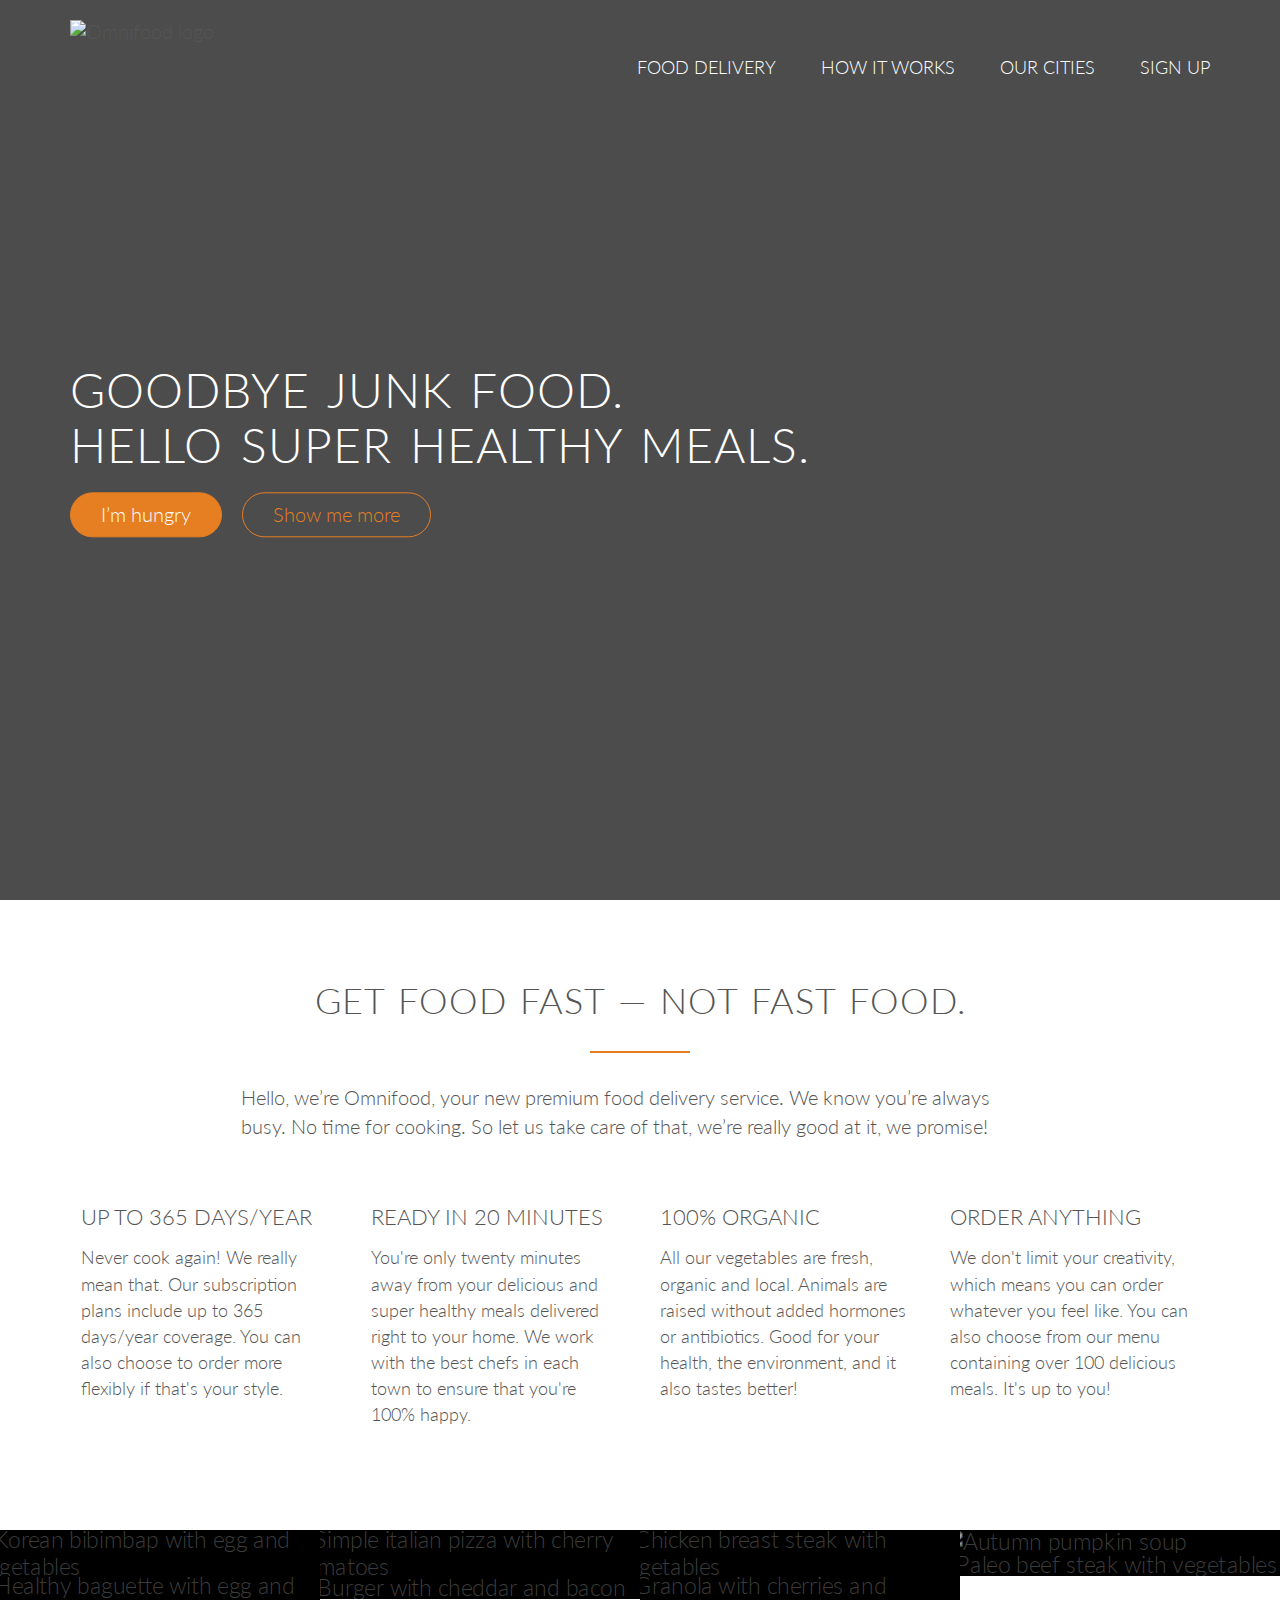
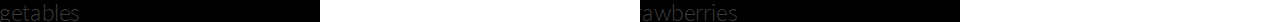
==== omnifood/index.html @ fcce2693 "Favorite Meals Section" ====
<!DOCTYPE html>

<html lang="en">
    <head>
        <link rel="stylesheet" type="text/css" href="vendors/css/normalize.css">
        <link rel="stylesheet" type="text/css" href="vendors/css/grid.css">
        <link rel="stylesheet" type="text/css" href="vendors/css/ionicons.min.css">
        <link rel="stylesheet" type="text/css" href="resources/css/style.css">
        <link href='https://fonts.googleapis.com/css?family=Lato:100,300,300i,400' rel="stylesheet" type="text/css">
        <title>Omnifood</title>
    </head>
    <body>
        <header>
            <nav>
                <div class="row">
                    <img src="resources/img/logo-white.png" alt="Omnifood logo" class="logo">
                    <ul class="main-nav">
                        <li><a href="#">Food delivery</a></li>
                        <li><a href="#">How it works</a></li>
                        <li><a href="#">Our cities</a></li>
                        <li><a href="#">Sign up</a></li>
                    </ul>
                </div>
            </nav>
            <div class="hero-text-box">    
                <h1>Goodbye junk food.<br>Hello super healthy meals.</h1>
                <a class="btn btn-full" href="#">I’m hungry</a>
                <a class="btn btn-ghost" href="#">Show me more</a>
            </div>
            
        </header>
        
        <section class="section-features">
            <div class="row">
                <h2>Get food fast &mdash; not fast food.</h2>
                <p class="long-copy">
                    Hello, we’re Omnifood, your new premium food delivery service. We know you’re always busy. No time for cooking. So let us take care of that, we’re really good at it, we promise!
                </p>
            </div>
            
            <div class="row">
                <div class="col span-1-of-4 box">
                    <i class="ion-ios-infinite-outline icon-big"></i>
                    <h3>Up to 365 days/year</h3>
                    <p>
                        Never cook again! We really mean that. Our subscription plans include up to 365 days/year coverage. You can also choose to order more flexibly if that's your style.
                    </p>
                </div>
                <div class="col span-1-of-4 box">
                    <i class="ion-ios-stopwatch-outline icon-big"></i>
                    <h3>Ready in 20 minutes</h3>
                    <p>
                        You're only twenty minutes away from your delicious and super healthy meals delivered right to your home. We work with the best chefs in each town to ensure that you're 100% happy.
                    </p>
                </div>
                <div class="col span-1-of-4 box">
                    <i class="ion-ios-nutrition-outline icon-big"></i>
                    <h3>100% organic</h3>
                    <p>
                        All our vegetables are fresh, organic and local. Animals are raised without added hormones or antibiotics. Good for your health, the environment, and it also tastes better!
                    </p>
                </div>
                <div class="col span-1-of-4 box">
                    <i class="ion-ios-cart-outline icon-big"></i>
                    <h3>Order anything</h3>
                    <p>
                        We don't limit your creativity, which means you can order whatever you feel like. You can also choose from our menu containing over 100 delicious meals. It's up to you!
                    </p>
                </div>
            </div>
        
        </section>
        
        <section class="section-meals">
            <ul class="meals-showcase">
                <li>
                    <figure class="meal-photo">
                        <img src="resources/img/1.jpg" alt="Korean bibimbap with egg and vegetables">
                    </figure>
                </li>
                <li>
                    <figure class="meal-photo">
                        <img src="resources/img/2.jpg" alt="Simple italian pizza with cherry tomatoes">
                    </figure>
                </li>
                <li>
                    <figure class="meal-photo">
                        <img src="resources/img/3.jpg" alt="Chicken breast steak with vegetables">
                    </figure>
                </li>
                <li>
                    <figure class="meal-photo">
                        <img src="resources/img/4.jpg" alt="Autumn pumpkin soup">
                    </figure>
                </li>
            </ul>
        </section>
        <section class="section-meals">
            <ul class="meals-showcase">
                <li>
                    <figure class="meal-photo">
                        <img src="resources/img/5.jpg" alt="Paleo beef steak with vegetables">
                    </figure>
                </li>
                <li>
                    <figure class="meal-photo">
                        <img src="resources/img/6.jpg" alt="Healthy baguette with egg and vegetables">
                    </figure>
                </li>
                <li>
                    <figure class="meal-photo">
                        <img src="resources/img/7.jpg" alt="Burger with cheddar and bacon">
                    </figure>
                </li>
                <li>
                    <figure class="meal-photo">
                        <img src="resources/img/8.jpg" alt="Granola with cherries and strawberries">
                    </figure>
                </li>
            </ul>
        </section>
        
    </body>

</html>
---- omnifood/vendors/css/grid.css ----
/*  SECTIONS  ============================================================================= */

.section {
	clear: both;
	padding: 0px;
	margin: 0px;
}

/*  GROUPING  ============================================================================= */

.row {
    zoom: 1; /* For IE 6/7 (trigger hasLayout) */
}

.row:before,
.row:after {
    content:"";
    display:table;
}
.row:after {
    clear:both;
}

/*  GRID COLUMN SETUP   ==================================================================== */

.col {
	display: block;
	float:left;
	margin: 1% 0 1% 1.6%;
}

.col:first-child { margin-left: 0; } /* all browsers except IE6 and lower */


/*  REMOVE MARGINS AS ALL GO FULL WIDTH AT 480 PIXELS */

@media only screen and (max-width: 480px) {
	.col { 
		/*margin: 1% 0 1% 0%;*/
        margin: 0;
	}
}


/*  GRID OF TWO   ============================================================================= */


.span-2-of-2 {
	width: 100%;
}

.span-1-of-2 {
	width: 49.2%;
}

/*  GO FULL WIDTH AT LESS THAN 480 PIXELS */

@media only screen and (max-width: 480px) {
	.span-2-of-2 {
		width: 100%; 
	}
	.span-1-of-2 {
		width: 100%; 
	}
}


/*  GRID OF THREE   ============================================================================= */

	
.span-3-of-3 {
	width: 100%; 
}

.span-2-of-3 {
	width: 66.13%; 
}

.span-1-of-3 {
	width: 32.26%; 
}


/*  GO FULL WIDTH AT LESS THAN 480 PIXELS */

@media only screen and (max-width: 480px) {
	.span-3-of-3 {
		width: 100%; 
	}
	.span-2-of-3 {
		width: 100%; 
	}
	.span-1-of-3 {
		width: 100%;
	}
}

/*  GRID OF FOUR   ============================================================================= */

	
.span-4-of-4 {
	width: 100%; 
}

.span-3-of-4 {
	width: 74.6%; 
}

.span-2-of-4 {
	width: 49.2%; 
}

.span-1-of-4 {
	width: 23.8%; 
}


/*  GO FULL WIDTH AT LESS THAN 480 PIXELS */

@media only screen and (max-width: 480px) {
	.span-4-of-4 {
		width: 100%; 
	}
	.span-3-of-4 {
		width: 100%; 
	}
	.span-2-of-4 {
		width: 100%; 
	}
	.span-1-of-4 {
		width: 100%; 
	}
}


/*  GRID OF FIVE   ============================================================================= */

	
.span-5-of-5 {
	width: 100%;
}

.span-4-of-5 {
  	width: 79.68%; 
}

.span-3-of-5 {
  	width: 59.36%; 
}

.span-2-of-5 {
  	width: 39.04%;
}

.span-1-of-5 {
  	width: 18.72%;
}


/*  GO FULL WIDTH AT LESS THAN 480 PIXELS */

@media only screen and (max-width: 480px) {
	.span-5-of-5 {
		width: 100%; 
	}
	.span-4-of-5 {
		width: 100%; 
	}
	.span-3-of-5 {
		width: 100%; 
	}
	.span-2-of-5 {
		width: 100%; 
	}
	.span-1-of-5 {
		width: 100%; 
	}
}


/*  GRID OF SIX   ============================================================================= */


.span-6-of-6 {
	width: 100%;
}

.span-5-of-6 {
  	width: 83.06%;
}

.span-4-of-6 {
  	width: 66.13%;
}

.span-3-of-6 {
  	width: 49.2%;
}

.span-2-of-6 {
  	width: 32.26%;
}

.span-1-of-6 {
  	width: 15.33%;
}


/*  GO FULL WIDTH AT LESS THAN 480 PIXELS */

@media only screen and (max-width: 480px) {
	.span-6-of-6 {
		width: 100%; 
	}
	.span-5-of-6 {
		width: 100%; 
	}
	.span-4-of-6 {
		width: 100%; 
	}
	.span-3-of-6 {
		width: 100%; 
	}
	.span-2-of-6 {
		width: 100%; 
	}
	.span-1-of-6 {
		width: 100%; 
	}
}



/*  GRID OF SEVEN   ============================================================================= */


.span-7-of-7 {
	width: 100%;
}

.span-6-of-7 {
	width: 85.48%;
}

.span-5-of-7 {
  	width: 70.97%;
}

.span-4-of-7 {
  	width: 56.45%;
}

.span-3-of-7 {
  	width: 41.94%;
}

.span-2-of-7 {
  	width: 27.42%;
}

.span-1-of-7 {
  	width: 12.91%;
}


/*  GO FULL WIDTH AT LESS THAN 480 PIXELS */

@media only screen and (max-width: 480px) {
	.span-7-of-7 {
		width: 100%; 
	}
	.span-6-of-7 {
		width: 100%; 
	}
	.span-5-of-7 {
		width: 100%; 
	}
	.span-4-of-7 {
		width: 100%; 
	}
	.span-3-of-7 {
		width: 100%; 
	}
	.span-2-of-7 {
		width: 100%; 
	}
	.span-1-of-7 {
		width: 100%; 
	}
}


/*  GRID OF EIGHT   ============================================================================= */

	
.span-8-of-8 {
	width: 100%;
}

.span-7-of-8 {
	width: 87.3%; 
}

.span-6-of-8 {
	width: 74.6%; 
}

.span-5-of-8 {
	width: 61.9%; 
}

.span-4-of-8 {
	width: 49.2%; 
}

.span-3-of-8 {
	width: 36.5%;
}

.span-2-of-8 {
	width: 23.8%; 
}

.span-1-of-8 {
	width: 11.1%; 
}


/*  GO FULL WIDTH AT LESS THAN 480 PIXELS */

@media only screen and (max-width: 480px) {
	.span-8-of-8 {
		width: 100%; 
	}
	.span-7-of-8 {
		width: 100%; 
	}
	.span-6-of-8 {
		width: 100%; 
	}
	.span-5-of-8 {
		width: 100%; 
	}
	.span-4-of-8 {
		width: 100%; 
	}
	.span-3-of-8 {
		width: 100%; 
	}
	.span-2-of-8 {
		width: 100%; 
	}
	.span-1-of-8 {
		width: 100%; 
	}
}


/*  GRID OF NINE   ============================================================================= */


.span-9-of-9 {
	width: 100%;
}

.span-8-of-9 {
	width: 88.71%;
}

.span-7-of-9 {
	width: 77.42%; 
}

.span-6-of-9 {
	width: 66.13%; 
}

.span-5-of-9 {
	width: 54.84%; 
}

.span-4-of-9 {
	width: 43.55%; 
}

.span-3-of-9 {
	width: 32.26%;
}

.span-2-of-9 {
	width: 20.97%; 
}

.span-1-of-9 {
	width: 9.68%; 
}


/*  GO FULL WIDTH AT LESS THAN 480 PIXELS */

@media only screen and (max-width: 480px) {
	.span-9-of-9 {
		width: 100%; 
	}
	.span-8-of-9 {
		width: 100%; 
	}
	.span-7-of-9 {
		width: 100%; 
	}
	.span-6-of-9 {
		width: 100%; 
	}
	.span-5-of-9 {
		width: 100%; 
	}
	.span-4-of-9 {
		width: 100%; 
	}
	.span-3-of-9 {
		width: 100%; 
	}
	.span-2-of-9 {
		width: 100%; 
	}
	.span-1-of-9 {
		width: 100%; 
	}
}


/*  GRID OF TEN   ============================================================================= */


.span-10-of-10 {
	width: 100%;
}

.span-9-of-10 {
	width: 89.84%;
}

.span-8-of-10 {
	width: 79.68%;
}

.span-7-of-10 {
	width: 69.52%; 
}

.span-6-of-10 {
	width: 59.36%; 
}

.span-5-of-10 {
	width: 49.2%; 
}

.span-4-of-10 {
	width: 39.04%; 
}

.span-3-of-10 {
	width: 28.88%;
}

.span-2-of-10 {
	width: 18.72%; 
}

.span-1-of-10 {
	width: 8.56%; 
}


/*  GO FULL WIDTH AT LESS THAN 480 PIXELS */

@media only screen and (max-width: 480px) {
	.span-10-of-10 {
		width: 100%; 
	}
	.span-9-of-10 {
		width: 100%; 
	}
	.span-8-of-10 {
		width: 100%; 
	}
	.span-7-of-10 {
		width: 100%; 
	}
	.span-6-of-10 {
		width: 100%; 
	}
	.span-5-of-10 {
		width: 100%; 
	}
	.span-4-of-10 {
		width: 100%; 
	}
	.span-3-of-10 {
		width: 100%; 
	}
	.span-2-of-10 {
		width: 100%; 
	}
	.span-1-of-10 {
		width: 100%; 
	}
}


/*  GRID OF ELEVEN   ============================================================================= */

.span-11-of-11 {
	width: 100%;
}

.span-10-of-11 {
	width: 90.76%;
}

.span-9-of-11 {
	width: 81.52%;
}

.span-8-of-11 {
	width: 72.29%;
}

.span-7-of-11 {
	width: 63.05%; 
}

.span-6-of-11 {
	width: 53.81%; 
}

.span-5-of-11 {
	width: 44.58%; 
}

.span-4-of-11 {
	width: 35.34%; 
}

.span-3-of-11 {
	width: 26.1%;
}

.span-2-of-11 {
	width: 16.87%; 
}

.span-1-of-11 {
	width: 7.63%; 
}


/*  GO FULL WIDTH AT LESS THAN 480 PIXELS */

@media only screen and (max-width: 480px) {
	.span-11-of-11 {
		width: 100%; 
	}
	.span-10-of-11 {
		width: 100%; 
	}
	.span-9-of-11 {
		width: 100%; 
	}
	.span-8-of-11 {
		width: 100%; 
	}
	.span-7-of-11 {
		width: 100%; 
	}
	.span-6-of-11 {
		width: 100%; 
	}
	.span-5-of-11 {
		width: 100%; 
	}
	.span-4-of-11 {
		width: 100%; 
	}
	.span-3-of-11 {
		width: 100%; 
	}
	.span-2-of-11 {
		width: 100%; 
	}
	.span-1-of-11 {
		width: 100%; 
	}
}


/*  GRID OF TWELVE   ============================================================================= */

.span-12-of-12 {
	width: 100%;
}

.span-11-of-12 {
	width: 91.53%;
}

.span-10-of-12 {
	width: 83.06%;
}

.span-9-of-12 {
	width: 74.6%;
}

.span-8-of-12 {
	width: 66.13%;
}

.span-7-of-12 {
	width: 57.66%; 
}

.span-6-of-12 {
	width: 49.2%; 
}

.span-5-of-12 {
	width: 40.73%; 
}

.span-4-of-12 {
	width: 32.26%; 
}

.span-3-of-12 {
	width: 23.8%;
}

.span-2-of-12 {
	width: 15.33%; 
}

.span-1-of-12 {
	width: 6.86%; 
}


/*  GO FULL WIDTH AT LESS THAN 480 PIXELS */

@media only screen and (max-width: 480px) {
	.span-12-of-12 {
		width: 100%; 
	}
	.span-11-of-12 {
		width: 100%; 
	}
	.span-10-of-12 {
		width: 100%; 
	}
	.span-9-of-12 {
		width: 100%; 
	}
	.span-8-of-12 {
		width: 100%; 
	}
	.span-7-of-12 {
		width: 100%; 
	}
	.span-6-of-12 {
		width: 100%; 
	}
	.span-5-of-12 {
		width: 100%; 
	}
	.span-4-of-12 {
		width: 100%; 
	}
	.span-3-of-12 {
		width: 100%; 
	}
	.span-2-of-12 {
		width: 100%; 
	}
	.span-1-of-12 {
		width: 100%; 
	}
}
---- omnifood/resources/css/style.css ----
/* Orange color: #e67e22 */

/*-------------------------------------------------------*/
/* BASIC SETUP */
/*-------------------------------------------------------*/

* {
    margin: 0;
    padding: 0;
    box-sizing: border-box;
}

html {
    background-color: #ffffff;
    color: #555;
    font-family: 'Lato', 'Arial', sans-serif;
    font-weight: 300;
    font-size: 20px;
    text-rendering: optimizeLegibility;
}

/*-------------------------------------------------------*/
/* REUSABLE COMPONENTS */
/*-------------------------------------------------------*/

.row {
    max-width: 1140px;
    margin: 0 auto;
}

section {
    padding: 80px 0;
}

.box {
    padding: 1%;
}

/* ----- HEADINGS -----*/

h1,
h2,
h3 {
    font-weight: 300;
    text-transform: uppercase;   
}

h1 {
    margin-top: 0;
    margin-bottom: 20px;
    color: #fff;
    font-size: 240%;
    word-spacing: 4px;
    letter-spacing: 1px;
}

h2 {
    font-size: 180%;
    word-spacing: 2px;
    text-align: center;
    margin-bottom: 30px;
    letter-spacing: 1px;
}

h3 {
    font-size: 110%;
    margin-bottom: 15px;
}

h2:after {
    display: block;
    height: 2px;
    background-color: #e67e22;
    content: " ";
    width: 100px;
    margin: 0 auto;
    margin-top: 30px;
}

/* ----- PARAGRAPHS -----*/

.long-copy {
    line-height: 145%;
    width: 70%;
    margin-left: 15%;
}

.box p {
    font-size: 90%;
    line-height: 145%;
}

/* ----- ICONS -----*/

.icon-big {
    font-size: 350%;
    display: block;
    color: #e67e22;
    margin-bottom: 10px;
}

/* ----- BUTTONS -----*/

.btn:link,
.btn:visited {
    display:inline-block;
    padding: 10px 30px;
    font-weight: 300;
    text-decoration: none;
    border-radius: 200px;
    transition: background-color 0.2s, border 0.2s, color 0.2s;
}

.btn-full:link,
.btn-full:visited {
    background-color: #e67e22;
    border: 1px solid #e67e22;
    color: #fff;
    margin-right: 15px;
}

.btn-ghost:link,
.btn-ghost:visited {
    border: 1px solid #e67e22;
    color: #e67e22;
}

.btn:hover,
.btn:active {
    background-color: #cf6d17;
}

.btn-full:hover,
.btn-full:active {
    border: 1px solid #cf6d17;
}

.btn-ghost:hover,
.btn-ghost:active {
    border: 1px solid #cf6d17;
    color: #fff;
}

/*-------------------------------------------------------*/
/* HEADER */
/*-------------------------------------------------------*/

header {
    background-image: linear-gradient(rgba(0, 0, 0, 0.7), rgba(0, 0, 0, 0.7)), url(img/hero.jpg);
    background-size: cover;
    background-position: center;
    height: 100vh;
}

.hero-text-box {
    position: absolute;
    width: 1140px;
    top: 50%;
    left: 50%;
    transform: translate(-50%, -50%);
}

.logo {
    height: 100px;
    width: auto;
    float: left;
    margin-top: 20px;
}

.main-nav {
    float: right;
    list-style: none;
    margin-top: 55px;
}

.main-nav li {
    display: inline-block;
    margin-left: 40px;
}

.main-nav li a:link,
.main-nav li a:visited {
    padding: 8px 0;
    color: #fff;
    text-decoration: none;
    text-transform: uppercase;
    font-size: 90%;
    border-bottom: 2px solid transparent;
    transition: border-bottom 0.2s;
}

.main-nav li a:hover,
.main-nav li a:active {
    border-bottom: 2px solid #e67e22;
}

/*-------------------------------------------------------*/
/* FEATURES */
/*-------------------------------------------------------*/

.section-features .long-copy {
    margin-bottom: 30px;
}


/*-------------------------------------------------------*/
/* MEALS */
/*-------------------------------------------------------*/

.section-meals {
    padding: 0;
}

.meals-showcase {
    list-style: none;
    width: 100%;
}

.meals-showcase li {
    display: block;
    float: left;
    width: 25%;
}

.meal-photo {
    width: 100%;
    margin: 0;
    overflow: hidden;
    background-color: #000;
}

.meal-photo img {
    opacity: 0.7;
    width: 100%;
    height: auto;
    transform: scale(1.15);
    transition: transform 0.5s; opacity 0.5s;
}

.meal-photo img:hover {
    opacity: 1;
    transform: scale(1.03);
}
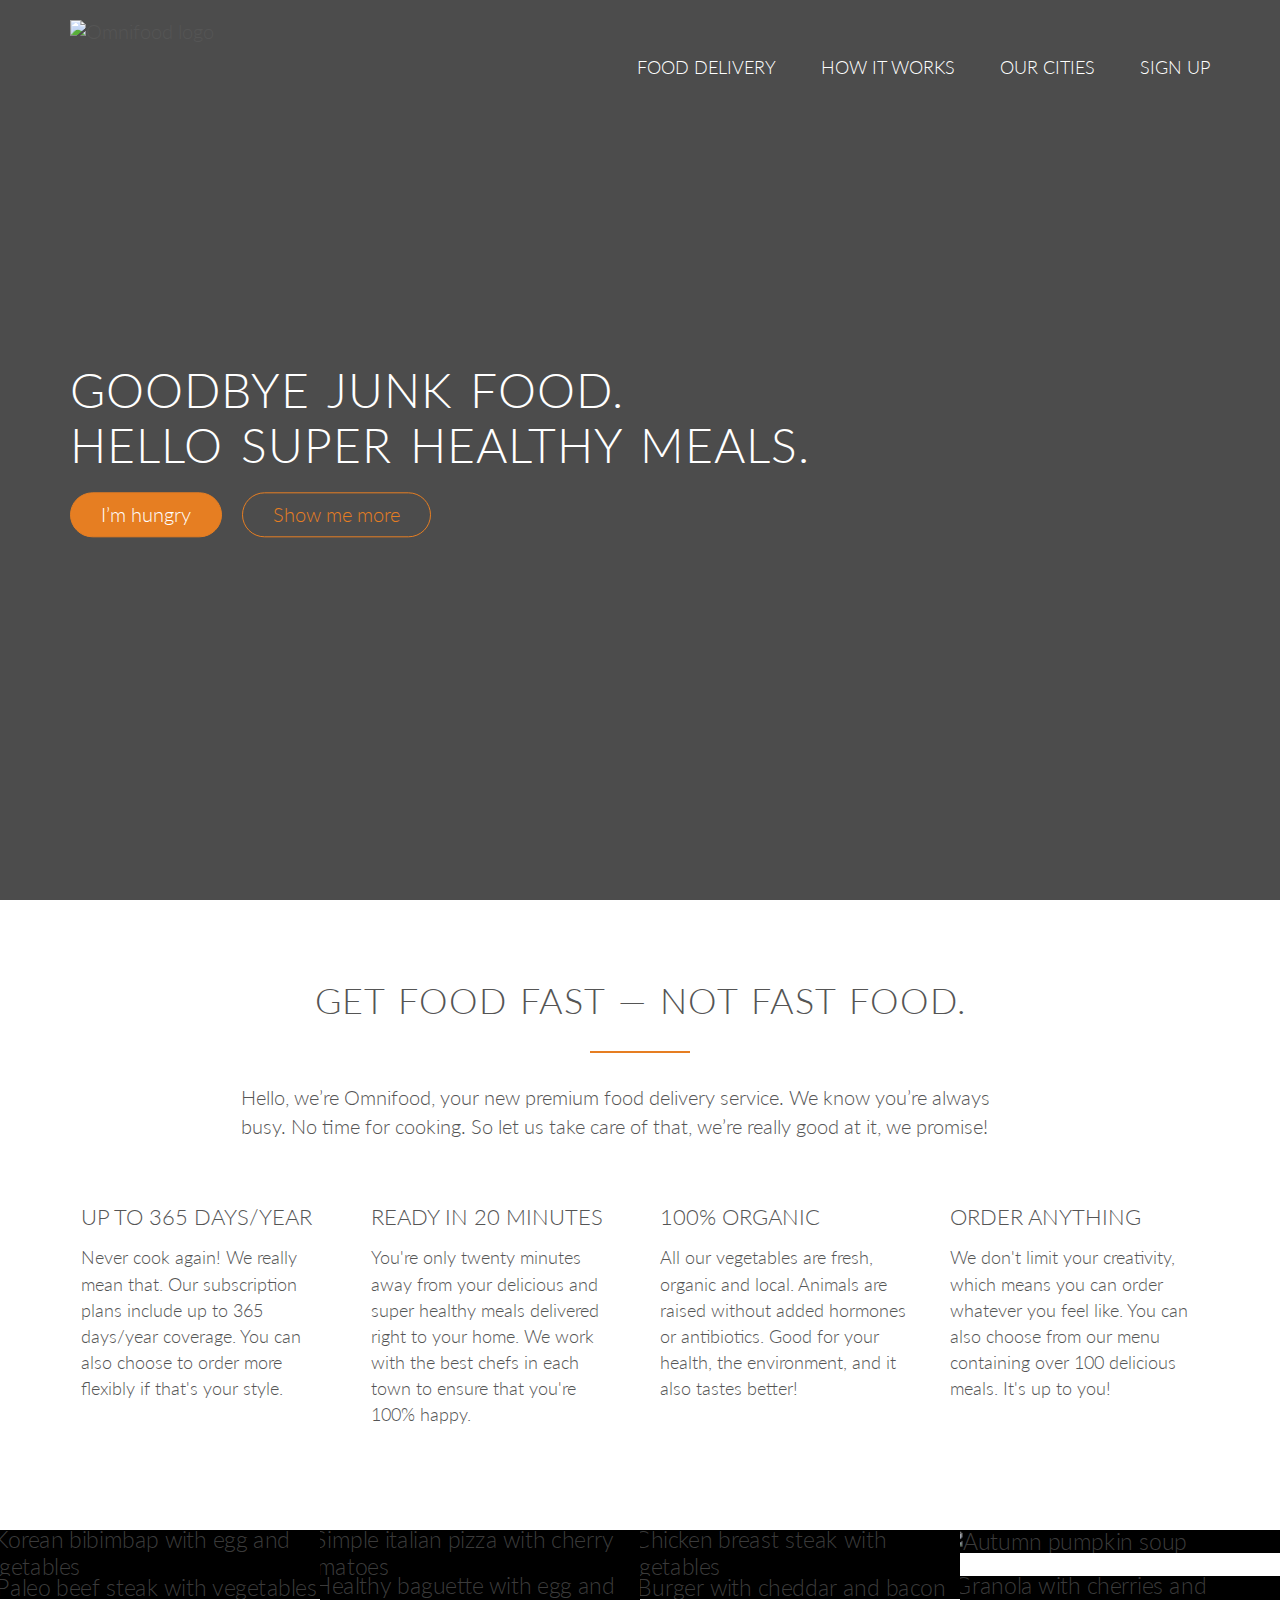
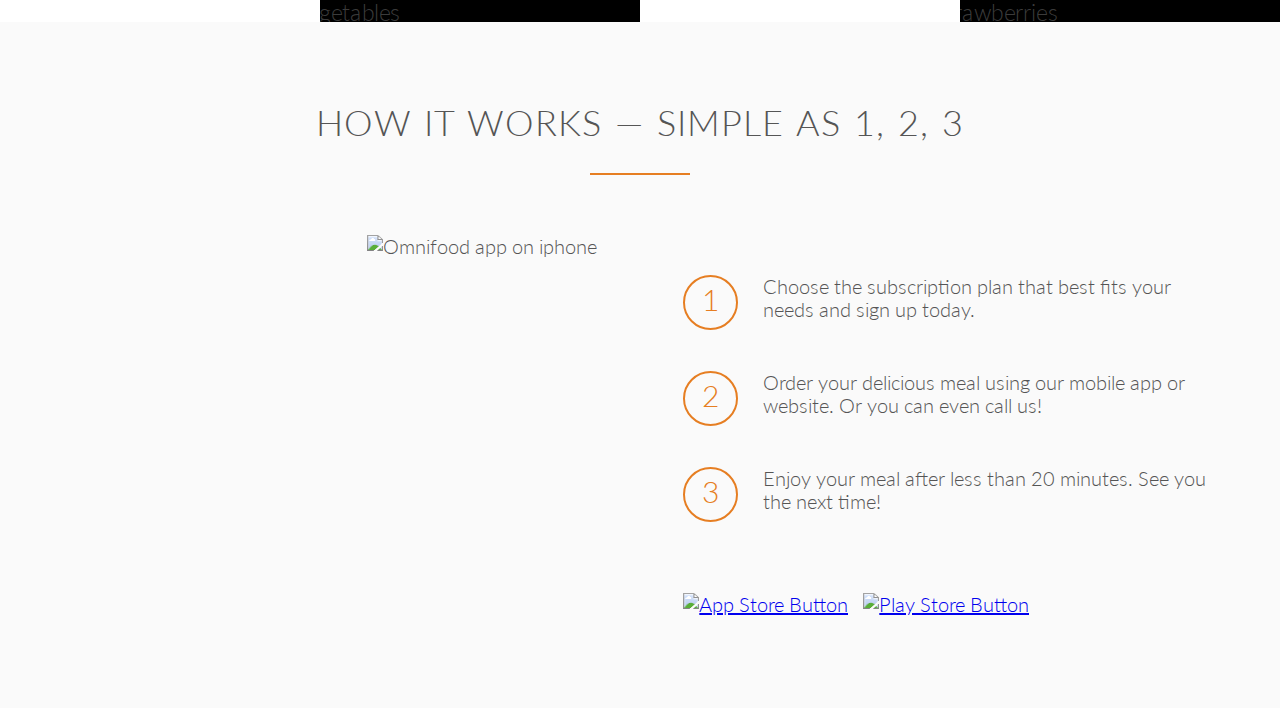
==== commit d30ac8f3: "How it Works Section" ====
--- a/omnifood/index.html
+++ b/omnifood/index.html
@@ -72,7 +72,7 @@
         </section>
         
         <section class="section-meals">
-            <ul class="meals-showcase">
+            <ul class="meals-showcase clearfix">
                 <li>
                     <figure class="meal-photo">
                         <img src="resources/img/1.jpg" alt="Korean bibimbap with egg and vegetables">
@@ -96,7 +96,7 @@
             </ul>
         </section>
         <section class="section-meals">
-            <ul class="meals-showcase">
+            <ul class="meals-showcase clearfix">
                 <li>
                     <figure class="meal-photo">
                         <img src="resources/img/5.jpg" alt="Paleo beef steak with vegetables">
@@ -120,6 +120,34 @@
             </ul>
         </section>
         
+        <section class="section-steps">
+            <div class="row">
+                <h2>How it works &mdash; Simple as 1, 2, 3</h2>
+            </div>
+            <div class="row">
+                <div class="col span-1-of-2 steps-box">
+                    <img src="resources/img/app-iPhone.png" alt="Omnifood app on iphone" class="app-screen">
+                </div>
+                <div class="col span-1-of-2 steps-box">
+                    <div class="works-step">
+                        <div>1</div>
+                        <p>Choose the subscription plan that best fits your needs and sign up today.</p>
+                    </div>
+                    <div class="works-step">
+                        <div>2</div>
+                        <p>Order your delicious meal using our mobile app or website. Or you can even call us!</p>
+                    </div>
+                    <div class="works-step">
+                        <div>3</div>
+                        <p>Enjoy your meal after less than 20 minutes. See you the next time!</p>
+                    </div>
+                    
+                    <a href="#" class="btn-app"><img src="resources/img/download-app.svg" alt="App Store Button"></a>
+                    <a href="#" class="btn-app"><img src="resources/img/download-app-android.png" alt="Play Store Button"></a>
+                </div>
+            </div>
+        </section>
+        
     </body>
 
-</html>
+</html>--- a/omnifood/resources/css/style.css
+++ b/omnifood/resources/css/style.css
@@ -17,6 +17,15 @@
     font-weight: 300;
     font-size: 20px;
     text-rendering: optimizeLegibility;
+}
+
+.clearfix {zoom: 1}
+.clearfix:after {
+    content: '.';
+    clear: both;
+    display: block;
+    height: 0;
+    visibility: hidden;
 }
 
 /*-------------------------------------------------------*/
@@ -240,4 +249,55 @@
 .meal-photo img:hover {
     opacity: 1;
     transform: scale(1.03);
-}+}
+
+/*-------------------------------------------------------*/
+/* HOW IT WORKS */
+/*-------------------------------------------------------*/
+
+.section-steps {
+    background-color: #fafafa;
+}
+
+.steps-box:first-child {
+    text-align:right;
+    padding-right: 3%;
+    margin-top: 30px;
+}
+
+.steps-box:last-child {
+    padding-left: 3%;
+    margin-top: 70px;
+}
+
+.app-screen {
+    width: 40%;
+}
+
+.works-step {
+    margin-bottom: 50px;
+}
+
+.works-step:last-of-type {
+    margin-bottom: 80px;
+}
+
+.works-step div {
+    color: #e67e22;
+    border: 2px solid #e67e22;
+    display: inline-block;
+    border-radius: 50%;
+    height: 55px;
+    width: 55px;
+    text-align: center;
+    padding: 5px;
+    float: left;
+    font-size: 150%;
+    margin-right: 25px;
+}
+
+.btn-app img {
+    height: 50px;
+    width: auto;
+    margin-right: 10px;
+}
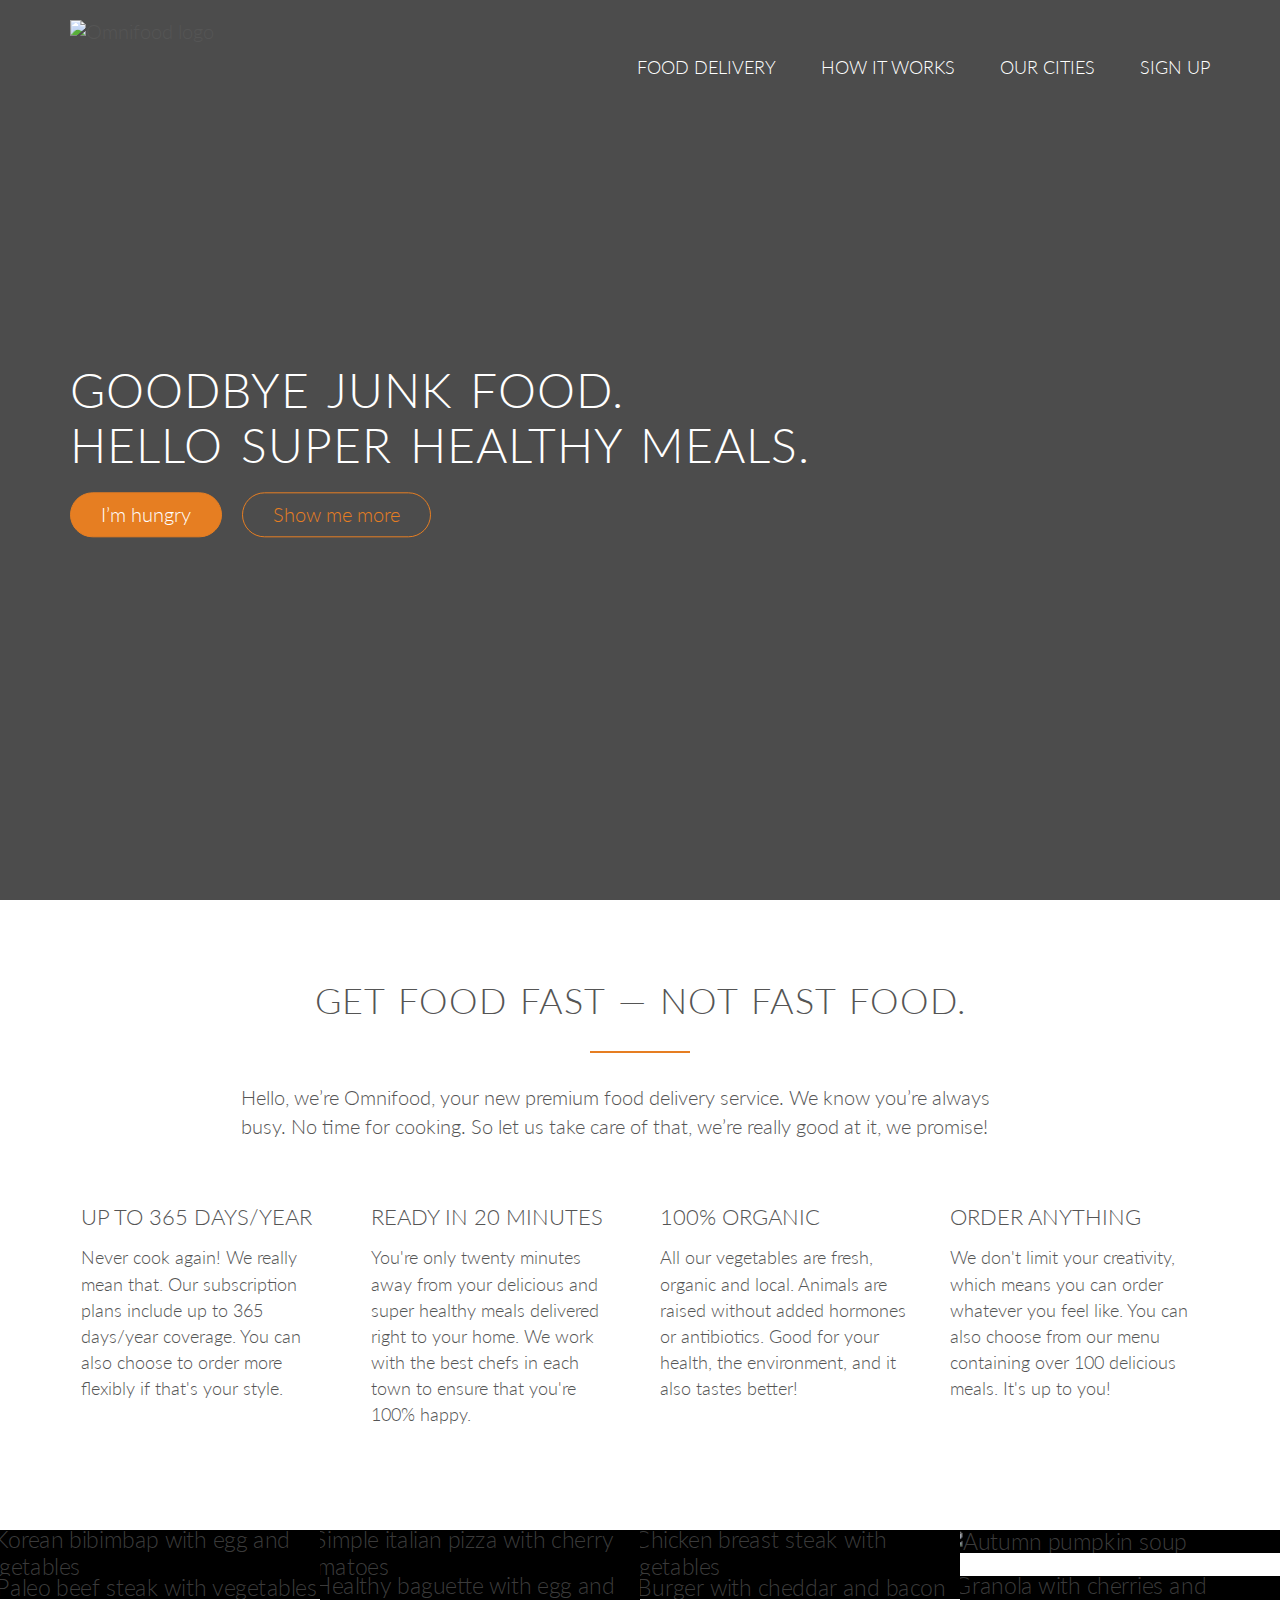
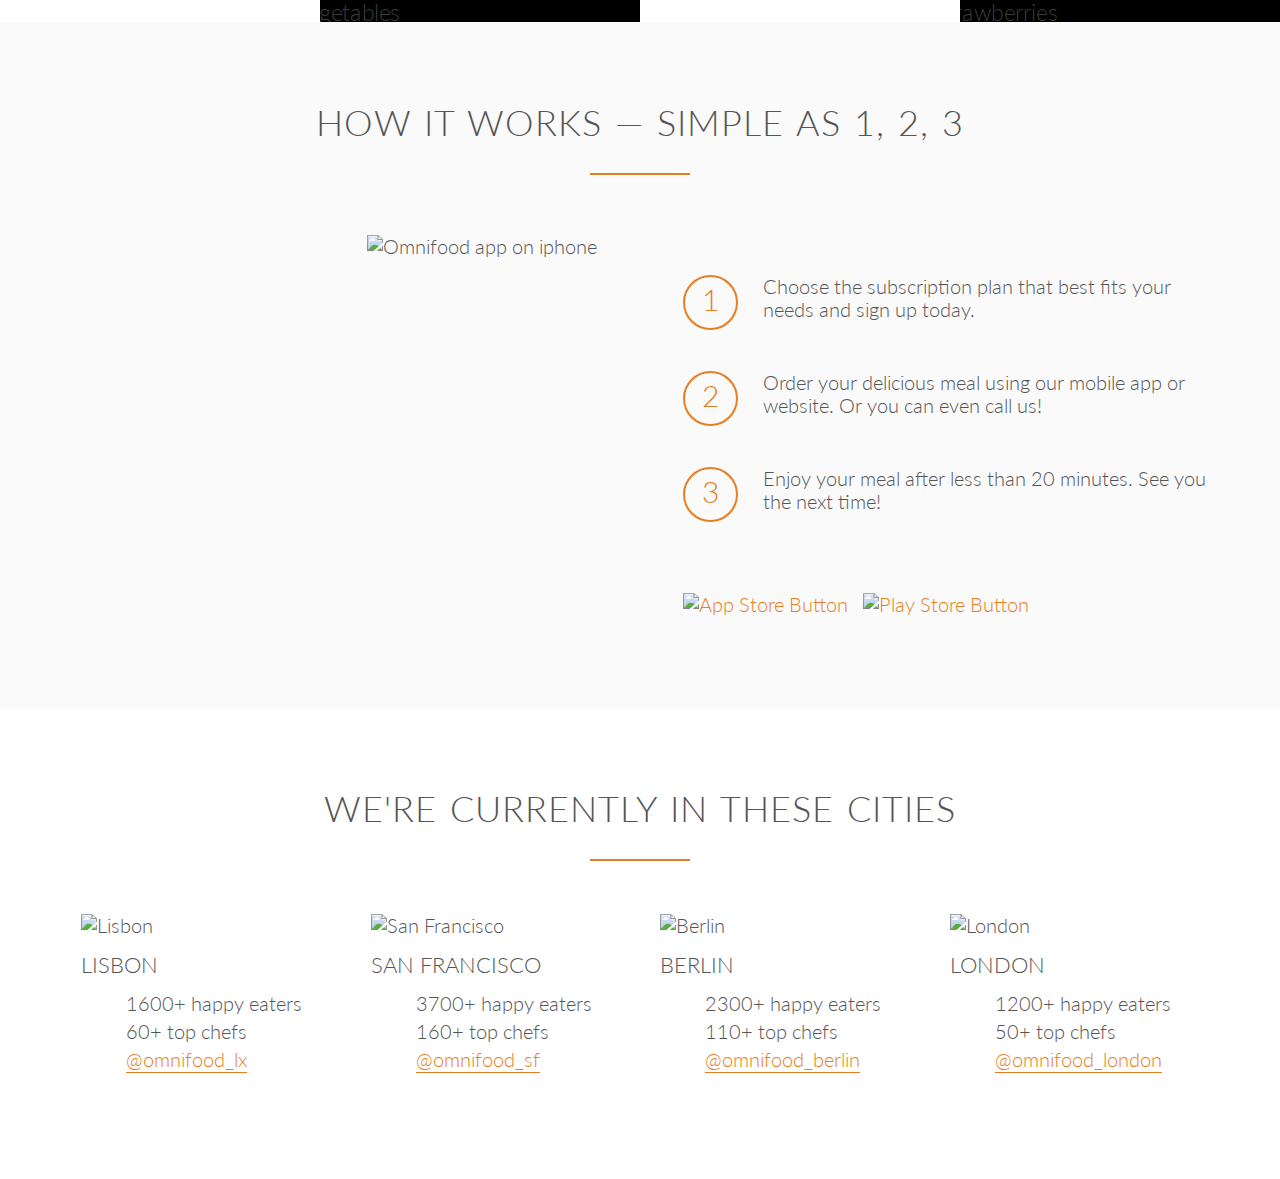
==== commit 99a6504a: "Cities Section" ====
--- a/omnifood/index.html
+++ b/omnifood/index.html
@@ -148,6 +148,78 @@
             </div>
         </section>
         
+        <section class="section-cities">
+            <div class="row">
+                <h2>We're currently in these cities</h2>
+            </div>
+            <div class="row">
+                <div class="col span-1-of-4 box">
+                    <img src="resources/img/lisbon-3.jpg" alt="Lisbon">
+                    <h3>Lisbon</h3>
+                    <div class="city-feature">
+                        <i class="ion-ios-person icon-small"></i>
+                        1600+ happy eaters
+                    </div>
+                    <div class="city-feature">
+                        <i class="ion-ios-star icon-small"></i>
+                        60+ top chefs
+                    </div>
+                    <div class="city-feature">
+                        <i class="ion-social-twitter icon-small"></i>
+                        <a href="#">@omnifood_lx</a>
+                    </div>
+                </div>
+                <div class="col span-1-of-4 box">
+                    <img src="resources/img/san-francisco.jpg" alt="San Francisco">
+                    <h3>San Francisco</h3>
+                    <div class="city-feature">
+                        <i class="ion-ios-person icon-small"></i>
+                        3700+ happy eaters
+                    </div>
+                    <div class="city-feature">
+                        <i class="ion-ios-star icon-small"></i>
+                        160+ top chefs
+                    </div>
+                    <div class="city-feature">
+                        <i class="ion-social-twitter icon-small"></i>
+                        <a href="#">@omnifood_sf</a> 
+                    </div>
+                </div>
+                <div class="col span-1-of-4 box">
+                    <img src="resources/img/berlin.jpg" alt="Berlin">
+                    <h3>Berlin</h3>
+                    <div class="city-feature">
+                        <i class="ion-ios-person icon-small"></i>
+                        2300+ happy eaters
+                    </div>
+                    <div class="city-feature">
+                        <i class="ion-ios-star icon-small"></i>
+                        110+ top chefs
+                    </div>
+                    <div class="city-feature">
+                        <i class="ion-social-twitter icon-small"></i>
+                        <a href="#">@omnifood_berlin</a> 
+                    </div>
+                </div>
+                <div class="col span-1-of-4 box">
+                    <img src="resources/img/london.jpg" alt="London">
+                    <h3>London</h3>
+                    <div class="city-feature">
+                        <i class="ion-ios-person icon-small"></i>
+                        1200+ happy eaters
+                    </div>
+                    <div class="city-feature">
+                        <i class="ion-ios-star icon-small"></i>
+                        50+ top chefs
+                    </div>
+                    <div class="city-feature">
+                        <i class="ion-social-twitter icon-small"></i>
+                        <a href="#">@omnifood_london</a> 
+                    </div>
+                </div>
+            </div>
+        </section>
+        
     </body>
 
 </html>--- a/omnifood/resources/css/style.css
+++ b/omnifood/resources/css/style.css
@@ -106,6 +106,37 @@
     display: block;
     color: #e67e22;
     margin-bottom: 10px;
+}
+
+.icon-small {
+    display: inline-block;
+    width: 30px;
+    text-align: center;
+    color: #e67e22;
+    font-size: 120%;
+    
+    /*secrets to align text and icons*/
+    line-height: 120%;
+    vertical-align: middle;
+    margin-top: -5px;
+    margin-right: 10px;
+}
+
+/* ----- LINKS -----*/
+
+a:link,
+a:visited {
+    color: #e67e22;
+    text-decoration: none;
+    padding-bottom: 1px;
+    border-bottom: 1px solid #e67e22;
+    transition: border-bottom 0.2s, color 0.2s;
+}
+
+a:hover,
+a:active {
+    color: #555;
+    border-bottom: 1px solid transparent;
 }
 
 /* ----- BUTTONS -----*/
@@ -296,8 +327,28 @@
     margin-right: 25px;
 }
 
+.btn-app:link,
+.btn-app:visited {
+    border: 0;
+}
+
 .btn-app img {
     height: 50px;
     width: auto;
     margin-right: 10px;
 }
+
+/*-------------------------------------------------------*/
+/* CITIES */
+/*-------------------------------------------------------*/
+
+.box img {
+    width: 100%;
+    height: auto;
+    margin-bottom: 15px;
+}
+
+.city-feature {
+    margin-bottom: 5px;
+}
+
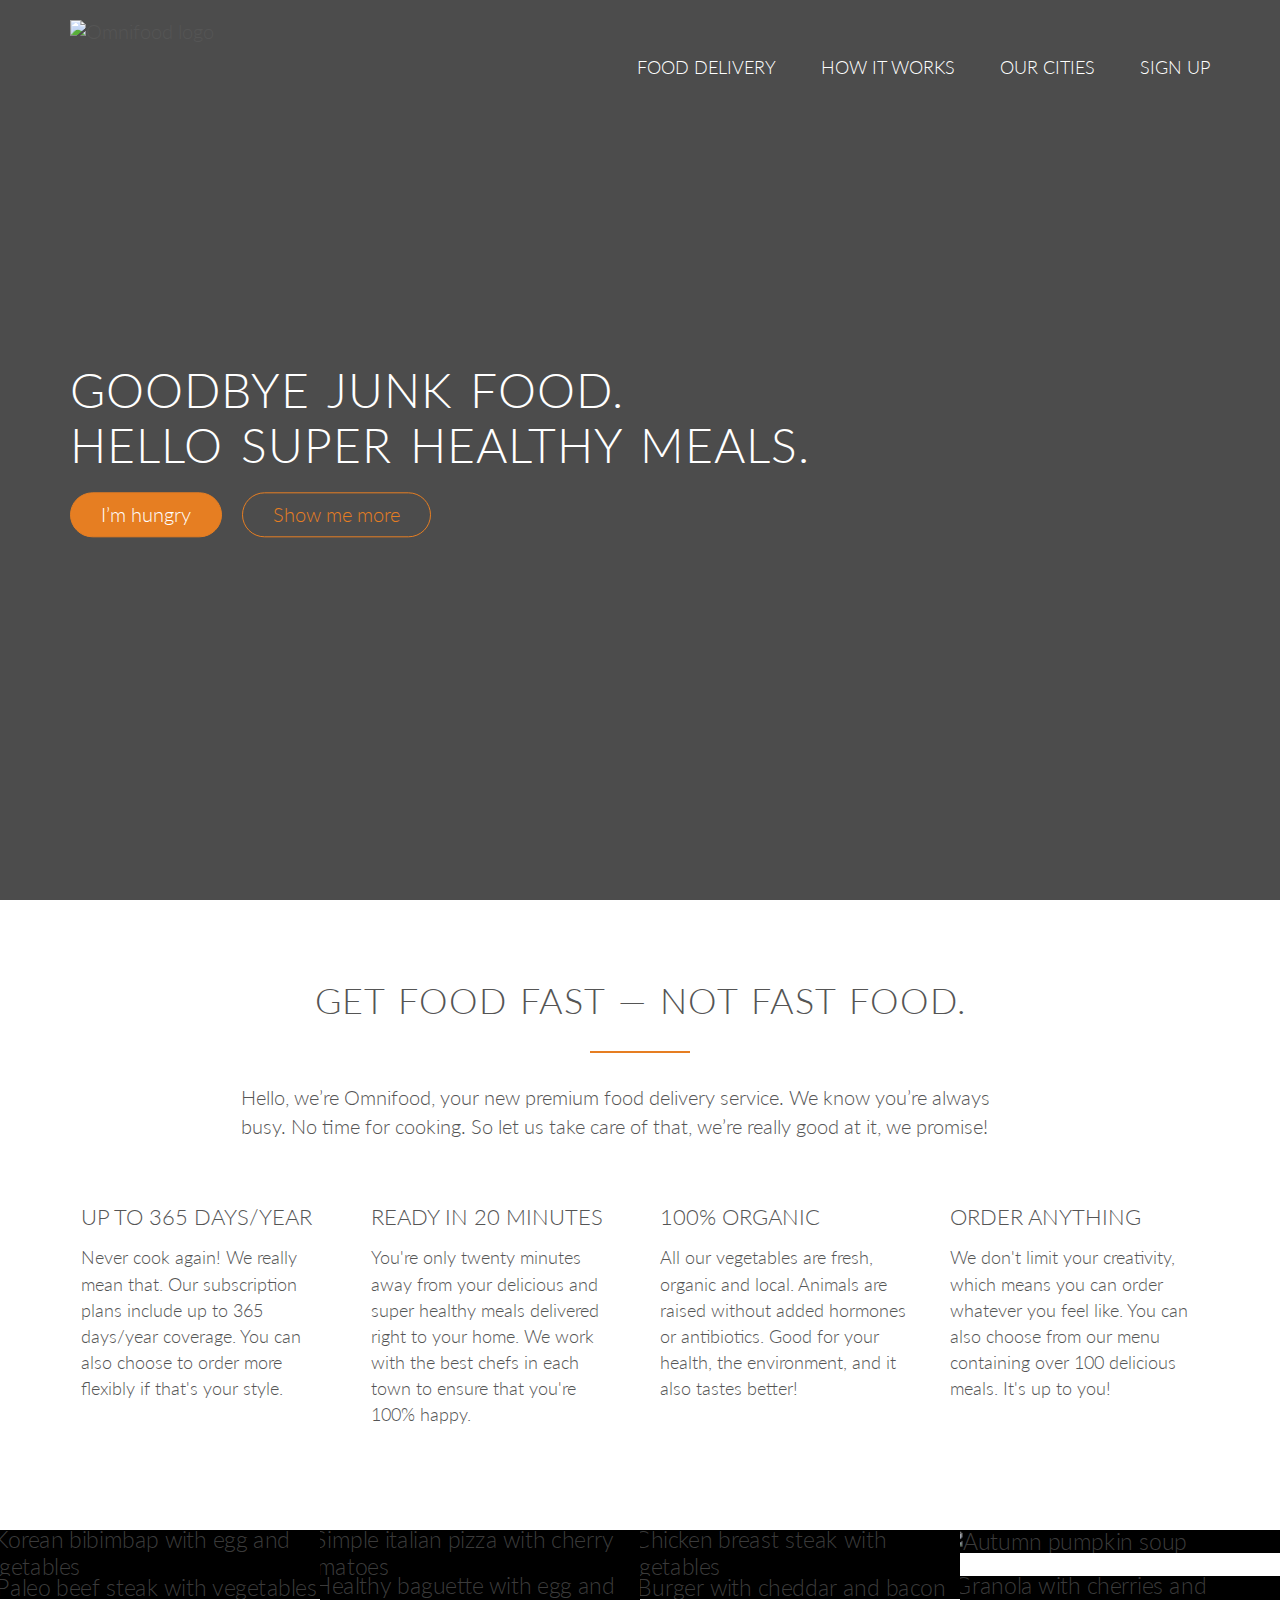
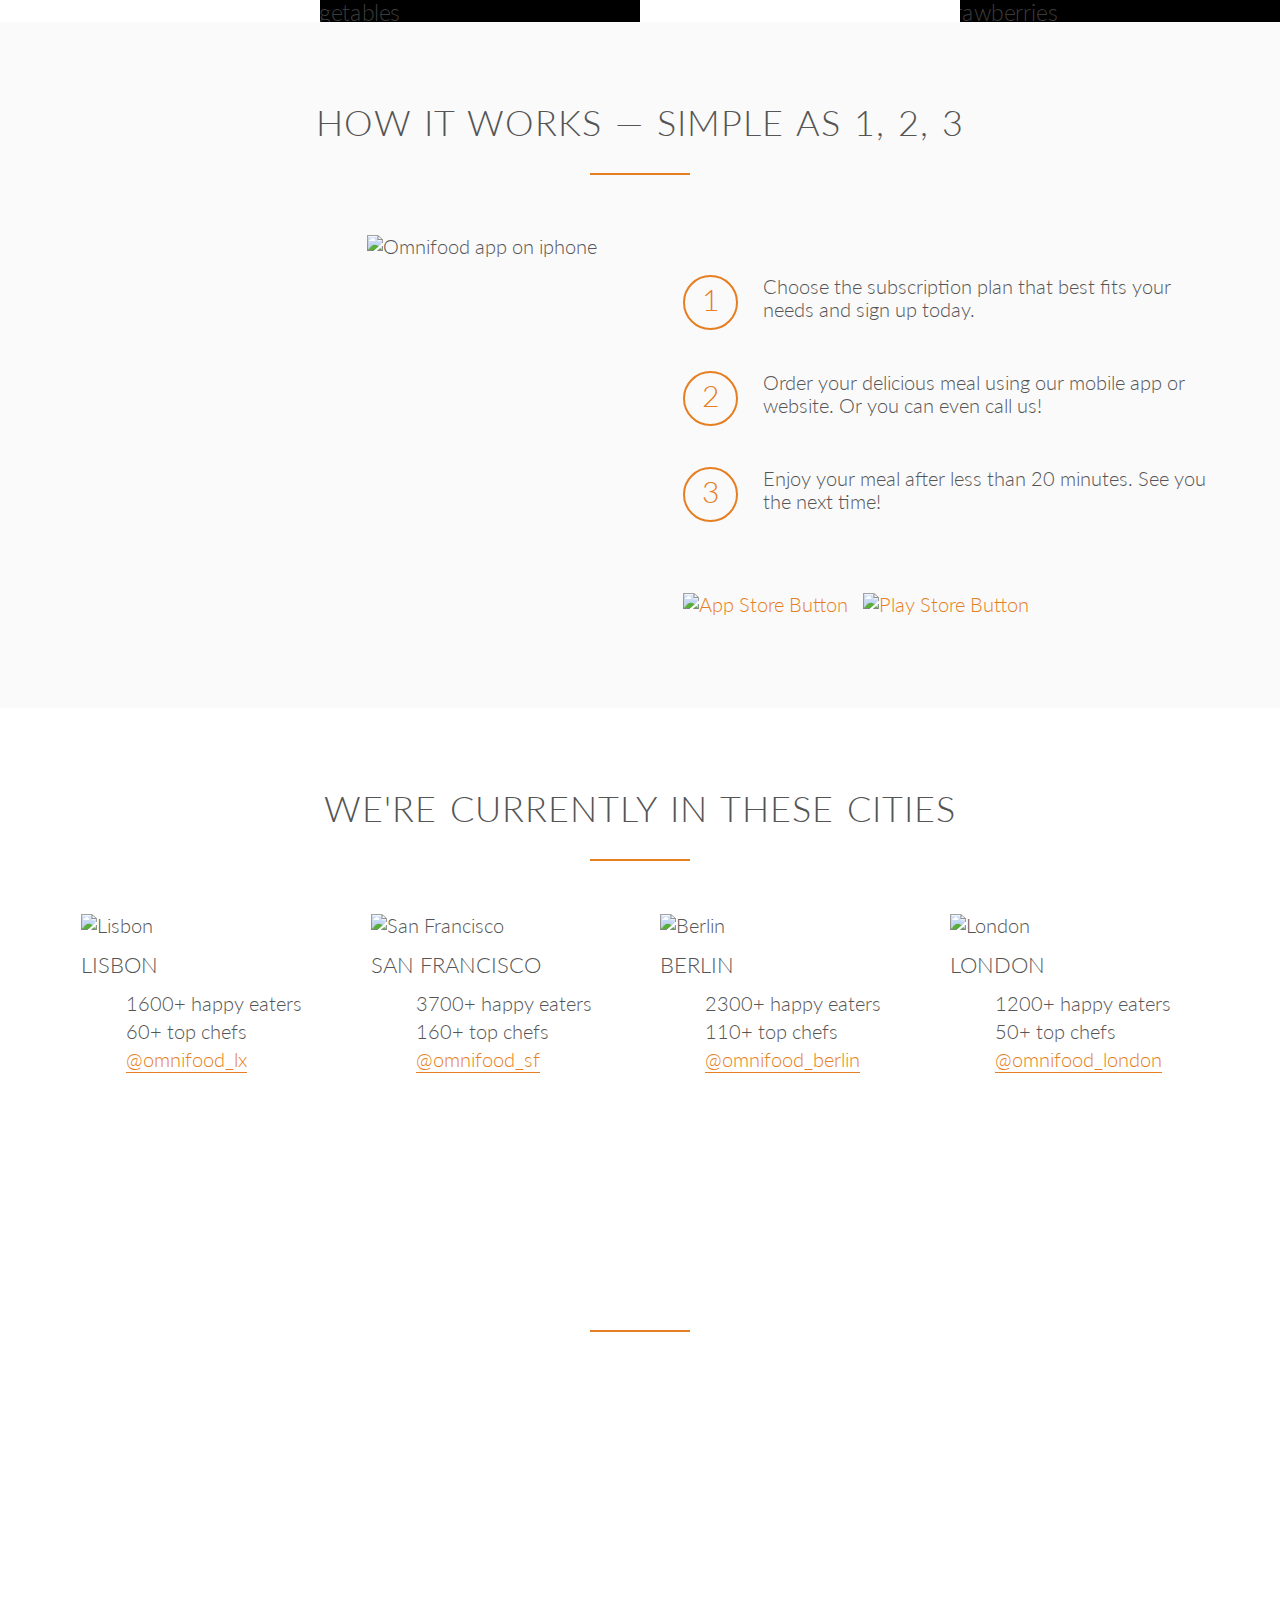
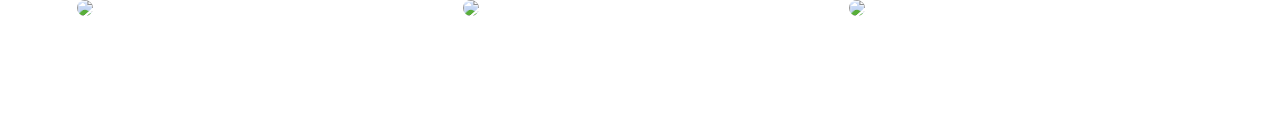
==== commit a4585d10: "Sign-Up Section" ====
--- a/omnifood/index.html
+++ b/omnifood/index.html
@@ -220,6 +220,32 @@
             </div>
         </section>
         
+        <section class="section-testimonials">
+            <div class="row">
+                <h2>Our customers can't live without us</h2>
+            </div>
+            <div class="row">
+                <div class="col span-1-of-3">
+                    <blockquote>
+                        Omnifood is just awesome! I just launched a startup which leaves me with no time for cooking, so Omnifood is a life-saver. Now that I got used to it, I couldn't live without my daily meals!
+                        <cite><img src="resources/img/customer-1.jpg">Alberto Duncan</cite>
+                    </blockquote>
+                </div>
+                <div class="col span-1-of-3">
+                    <blockquote>
+                        Inexpensive, healthy and great-tasting meals, delivered right to my home. We have lots of food delivery here in Lisbon, but no one comes even close to Omifood. Me and my family are so in love!
+                        <cite><img src="resources/img/customer-2.jpg">Joana Silva</cite>
+                    </blockquote>
+                </div>
+                <div class="col span-1-of-3">
+                    <blockquote>
+                        I was looking for a quick and easy food delivery service in San Franciso. I tried a lot of them and ended up with Omnifood. Best food delivery service in the Bay Area. Keep up the great work!
+                        <cite><img src="resources/img/customer-3.jpg">Milton Chapman</cite>
+                    </blockquote>
+                </div>
+            </div>
+        </section>
+        
     </body>
 
 </html>--- a/omnifood/resources/css/style.css
+++ b/omnifood/resources/css/style.css
@@ -190,6 +190,7 @@
     background-size: cover;
     background-position: center;
     height: 100vh;
+    background-attachment: fixed;
 }
 
 .hero-text-box {
@@ -352,3 +353,46 @@
     margin-bottom: 5px;
 }
 
+/*-------------------------------------------------------*/
+/* TESTIMONIALS */
+/*-------------------------------------------------------*/
+
+.section-testimonials {
+    background-image: linear-gradient(rgba(0, 0, 0, 0.8), rgba(0, 0, 0, 0.8)), url(img/back-customers.jpg);
+    background-size: cover;
+    color: #fff;
+    background-attachment: fixed;
+}
+
+blockquote {
+    padding: 2%;
+    font-style: italic;
+    line-height: 145%;
+    position: relative;
+    margin-top: 40px;
+}
+
+blockquote:before {
+    content: "\201C";
+    font-size: 500%;
+    display: block;
+    position: absolute;
+    top: -5px;
+    left: -5px;
+}
+
+
+cite {
+    font-size: 90%;
+    margin-top: 25px;
+    display: block;
+}
+
+cite img {
+    height: 45px;
+    border-radius: 50%;
+    margin-right: 10px;
+    vertical-align: middle;
+}
+
+
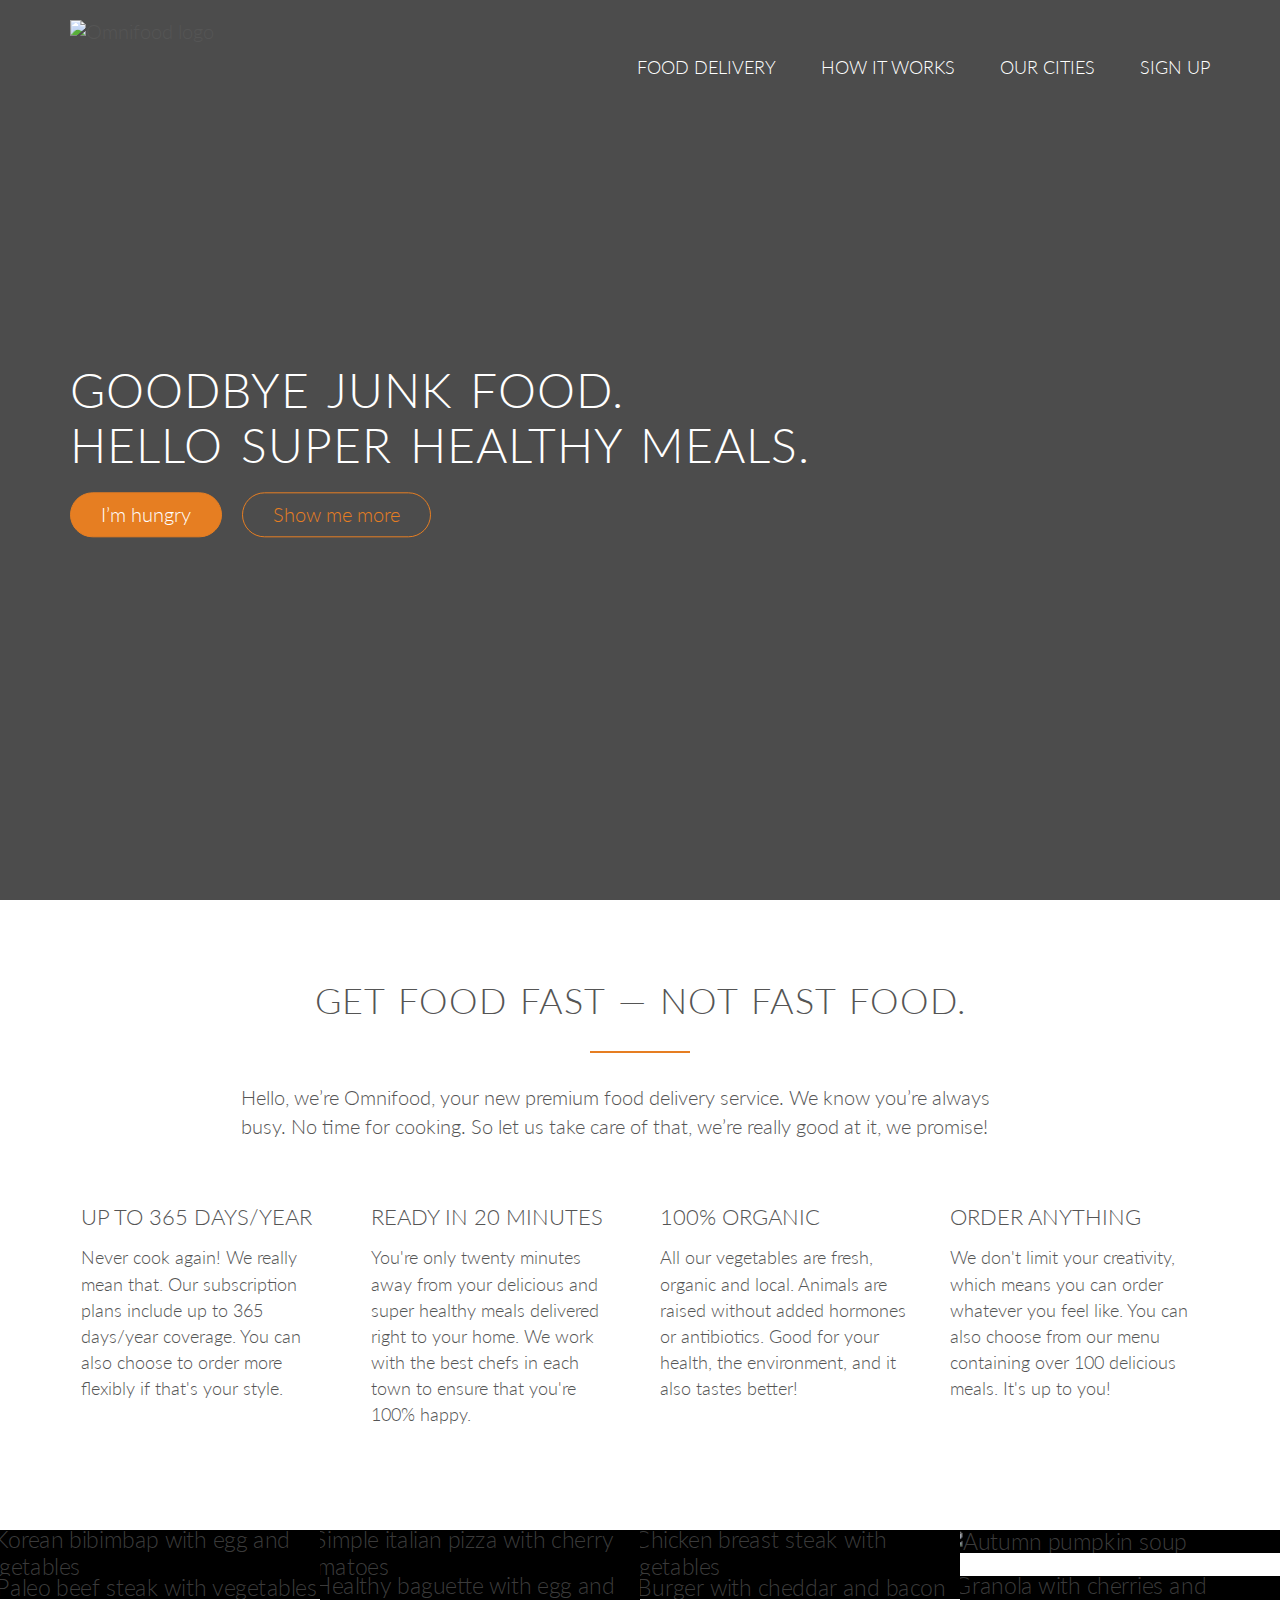
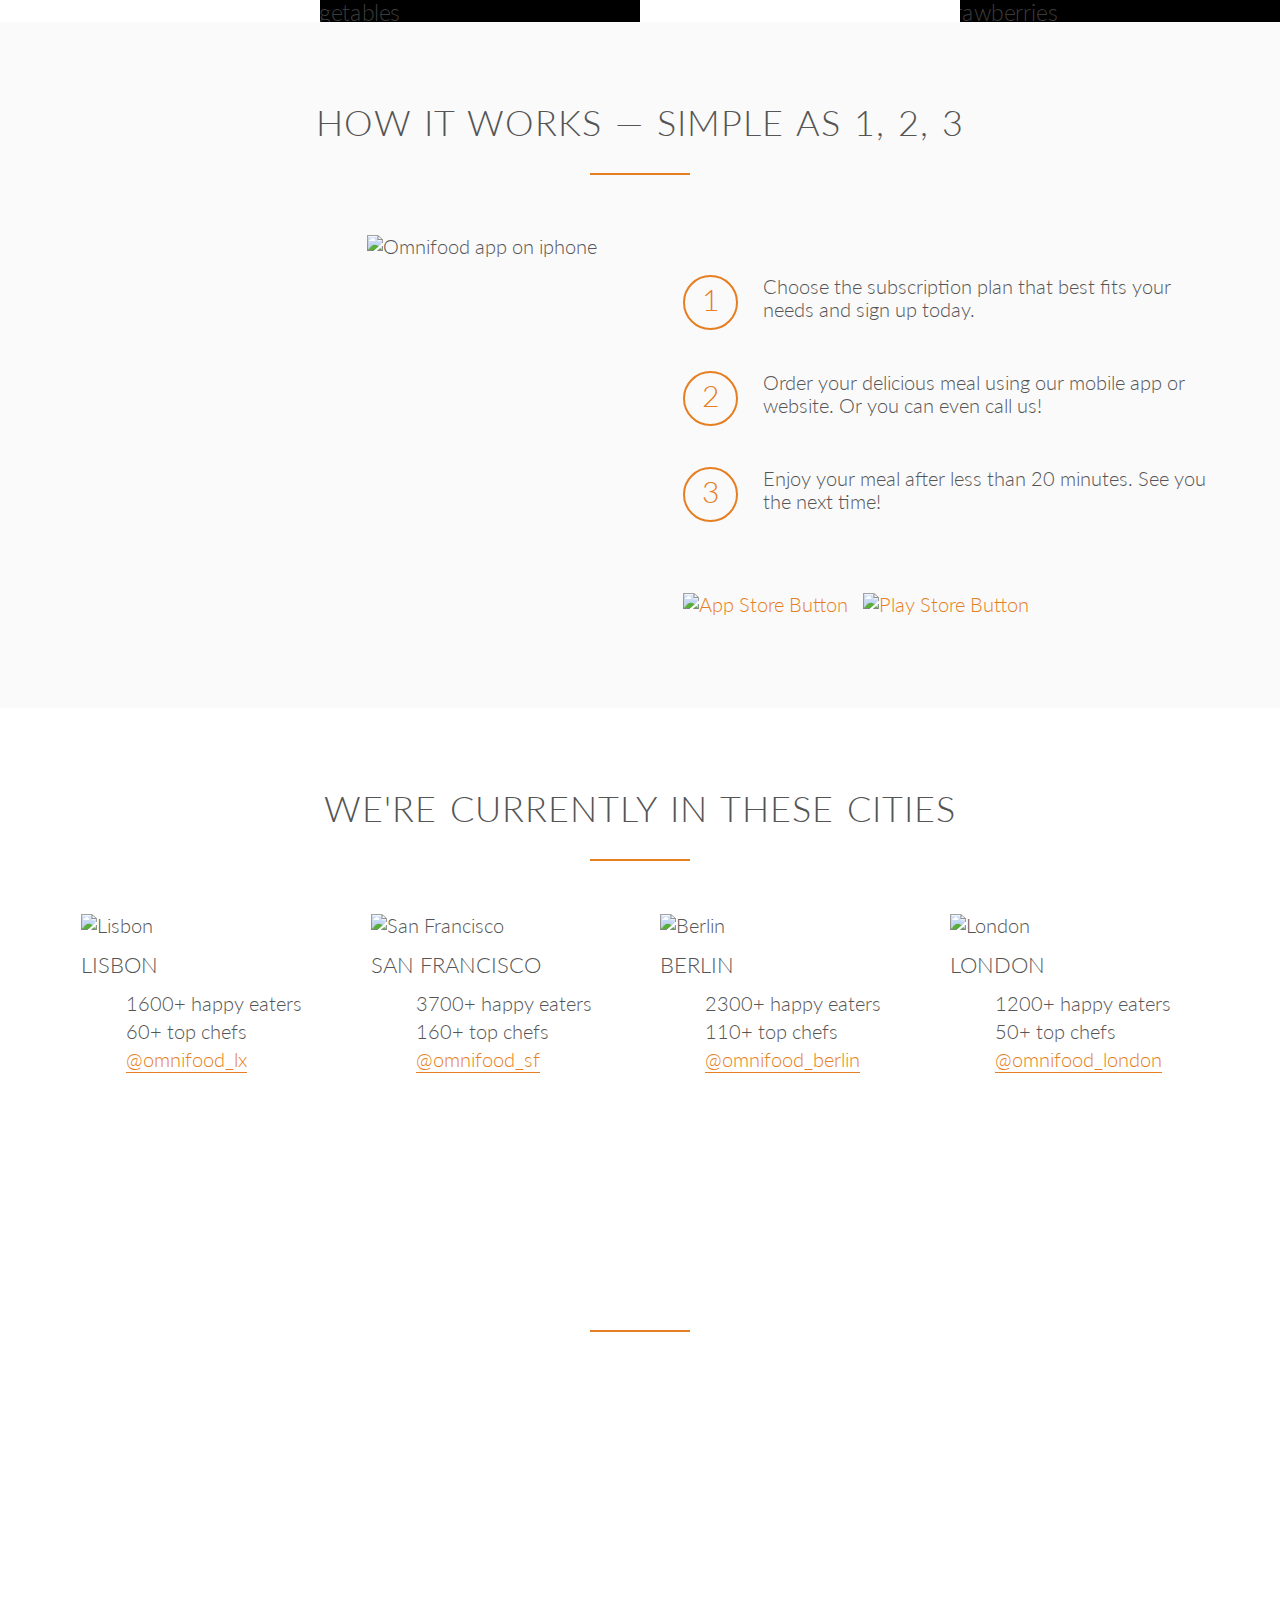
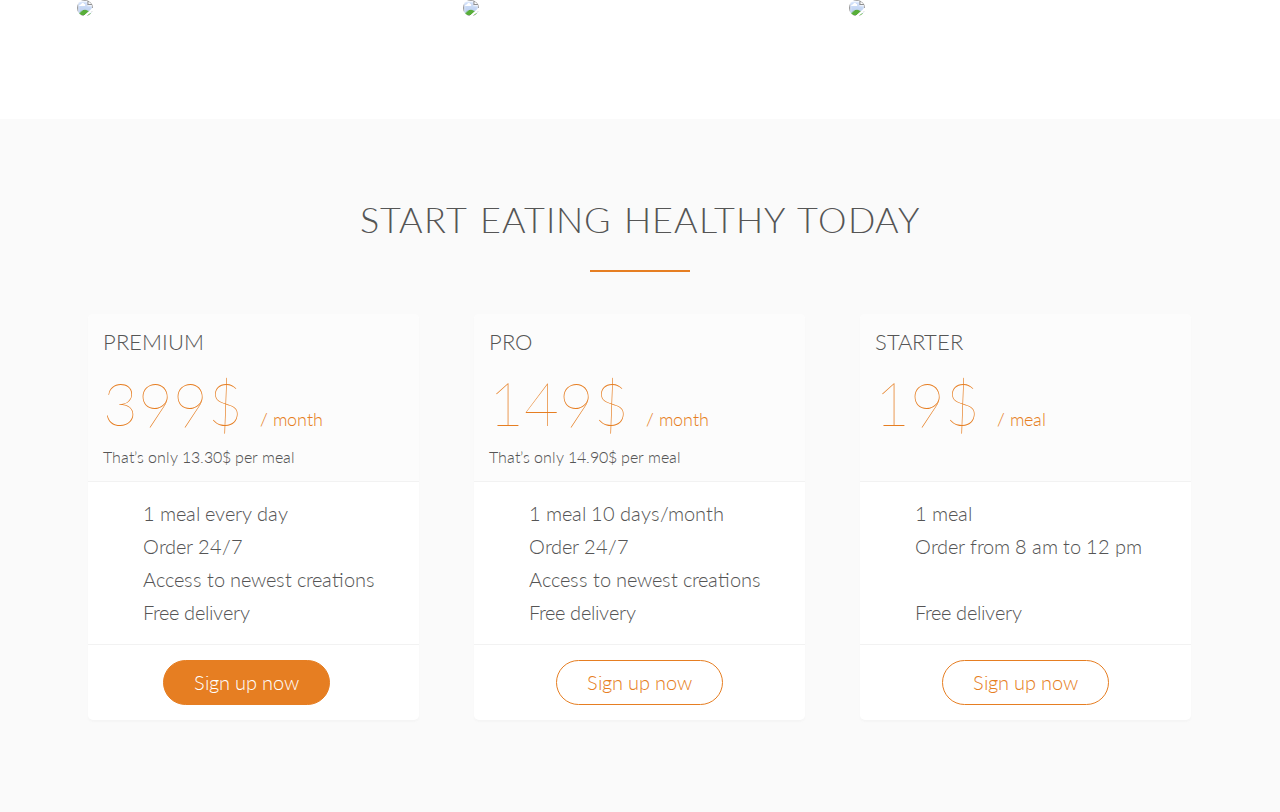
==== commit 61f9d830: "Sign-Up Section" ====
--- a/omnifood/index.html
+++ b/omnifood/index.html
@@ -246,6 +246,74 @@
             </div>
         </section>
         
+        <section class="section-plans">
+            <div class="row">
+                <h2>Start eating healthy today</h2>
+            </div>
+            <div class="row">
+                <div class="col span-1-of-3">
+                    <div class="plan-box">
+                        <div>
+                            <h3>Premium</h3>
+                            <p class="plan-price">399$ <span>/ month</span></p>
+                            <p class="plan-price-meal">That’s only 13.30$ per meal</p>
+                        </div>
+                        <div>
+                            <ul>
+                                <li><i class="ion-ios-checkmark-empty icon-small"></i>1 meal every day</li>
+                                <li><i class="ion-ios-checkmark-empty icon-small"></i>Order 24/7</li>
+                                <li><i class="ion-ios-checkmark-empty icon-small"></i>Access to newest creations</li>
+                                <li><i class="ion-ios-checkmark-empty icon-small"></i>Free delivery</li>
+                            </ul>
+                        </div>
+                        <div>
+                            <a href="#" class="btn btn-full">Sign up now</a>
+                        </div>
+                    </div>
+                </div>
+                <div class="col span-1-of-3">
+                    <div class="plan-box">
+                        <div>
+                            <h3>Pro</h3>
+                            <p class="plan-price">149$ <span>/ month</span></p>
+                            <p class="plan-price-meal">That’s only 14.90$ per meal</p>
+                        </div>
+                        <div>
+                            <ul>
+                                <li><i class="ion-ios-checkmark-empty icon-small"></i>1 meal 10 days/month</li>
+                                <li><i class="ion-ios-checkmark-empty icon-small"></i>Order 24/7</li>
+                                <li><i class="ion-ios-checkmark-empty icon-small"></i>Access to newest creations</li>
+                                <li><i class="ion-ios-checkmark-empty icon-small"></i>Free delivery</li>
+                            </ul>
+                        </div>
+                        <div>
+                            <a href="#" class="btn btn-ghost">Sign up now</a>
+                        </div>
+                    </div>
+                </div>
+                <div class="col span-1-of-3">
+                    <div class="plan-box">
+                        <div>
+                            <h3>Starter</h3>
+                            <p class="plan-price">19$ <span>/ meal</span></p>
+                            <p class="plan-price-meal">&nbsp;</p>
+                        </div>
+                        <div>
+                            <ul>
+                                <li><i class="ion-ios-checkmark-empty icon-small"></i>1 meal</li>
+                                <li><i class="ion-ios-checkmark-empty icon-small"></i>Order from 8 am to 12 pm</li>
+                                <li><i class="ion-ios-close-empty icon-small"></i></li>
+                                <li><i class="ion-ios-checkmark-empty icon-small"></i>Free delivery</li>
+                            </ul>
+                        </div>
+                        <div>
+                            <a href="#" class="btn btn-ghost">Sign up now</a>
+                        </div>
+                    </div>
+                </div>
+            </div>
+        </section>
+        
     </body>
 
 </html>--- a/omnifood/resources/css/style.css
+++ b/omnifood/resources/css/style.css
@@ -395,4 +395,58 @@
     vertical-align: middle;
 }
 
-
+/*-------------------------------------------------------*/
+/* SIGN UP */
+/*-------------------------------------------------------*/
+
+.section-plans {
+    background-color: #fafafa;
+}
+
+.plan-box {
+    background-color: #fff;
+    border-radius: 5px;
+    width: 90%;
+    margin-left: 5%;
+    box-shadow: 0 2px 2px #f5f5f5;
+}
+
+.plan-box div {
+    padding: 15px;
+    border-bottom: 1px solid #f2f2f2;
+}
+
+.plan-box div:last-child {
+    text-align: center;
+    border: 0;
+}
+
+.plan-box div:first-child {
+    background-color: #fcfcfc;
+    border-top-left-radius: 5px;
+    border-top-right-radius: 5px;
+}
+
+.plan-price {
+    font-size: 300%;
+    margin-bottom: 10px;
+    font-weight: 100;
+    color: #e67e22;
+}
+
+.plan-price span {
+    font-size: 30%;
+    font-weight: 300;
+}
+
+.plan-price-meal {
+    font-size: 80%;
+}
+
+.plan-box ul {
+    list-style: none;
+}
+
+.plan-box ul li {
+    padding: 5px 0;
+}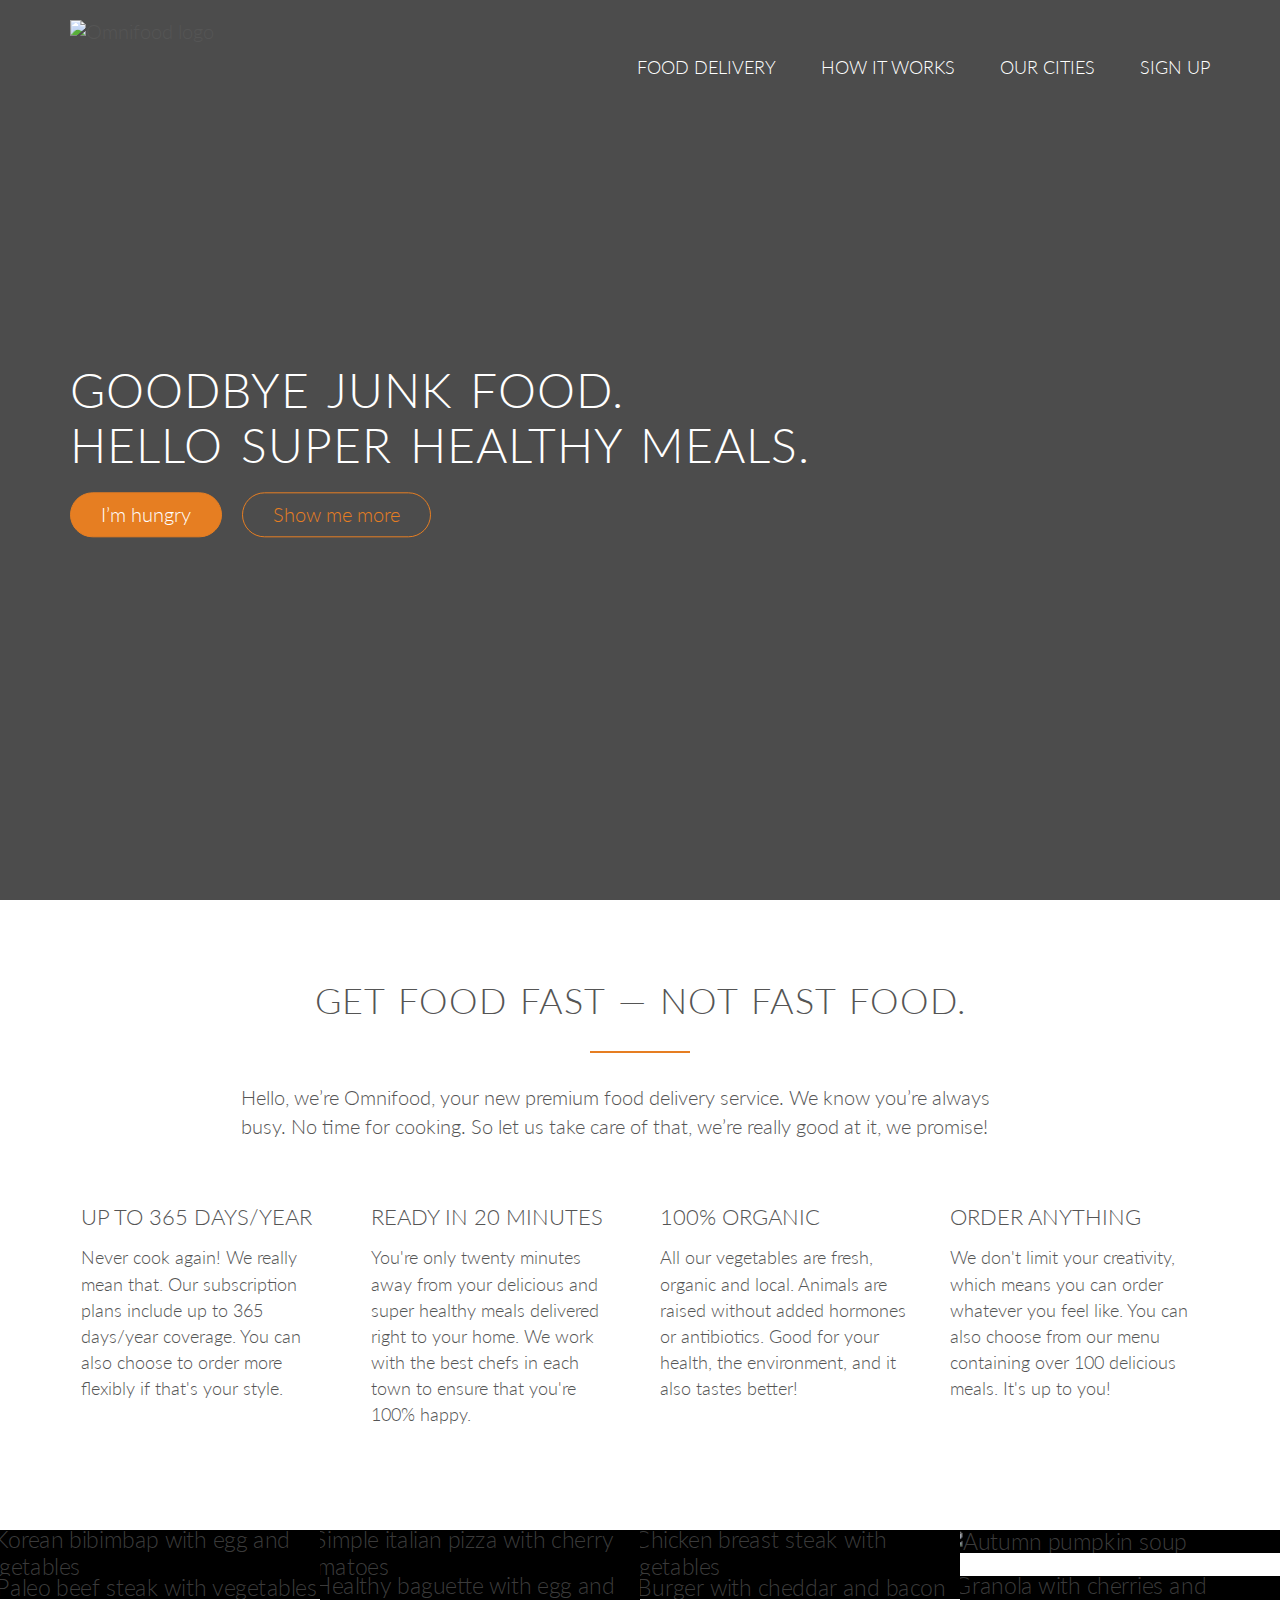
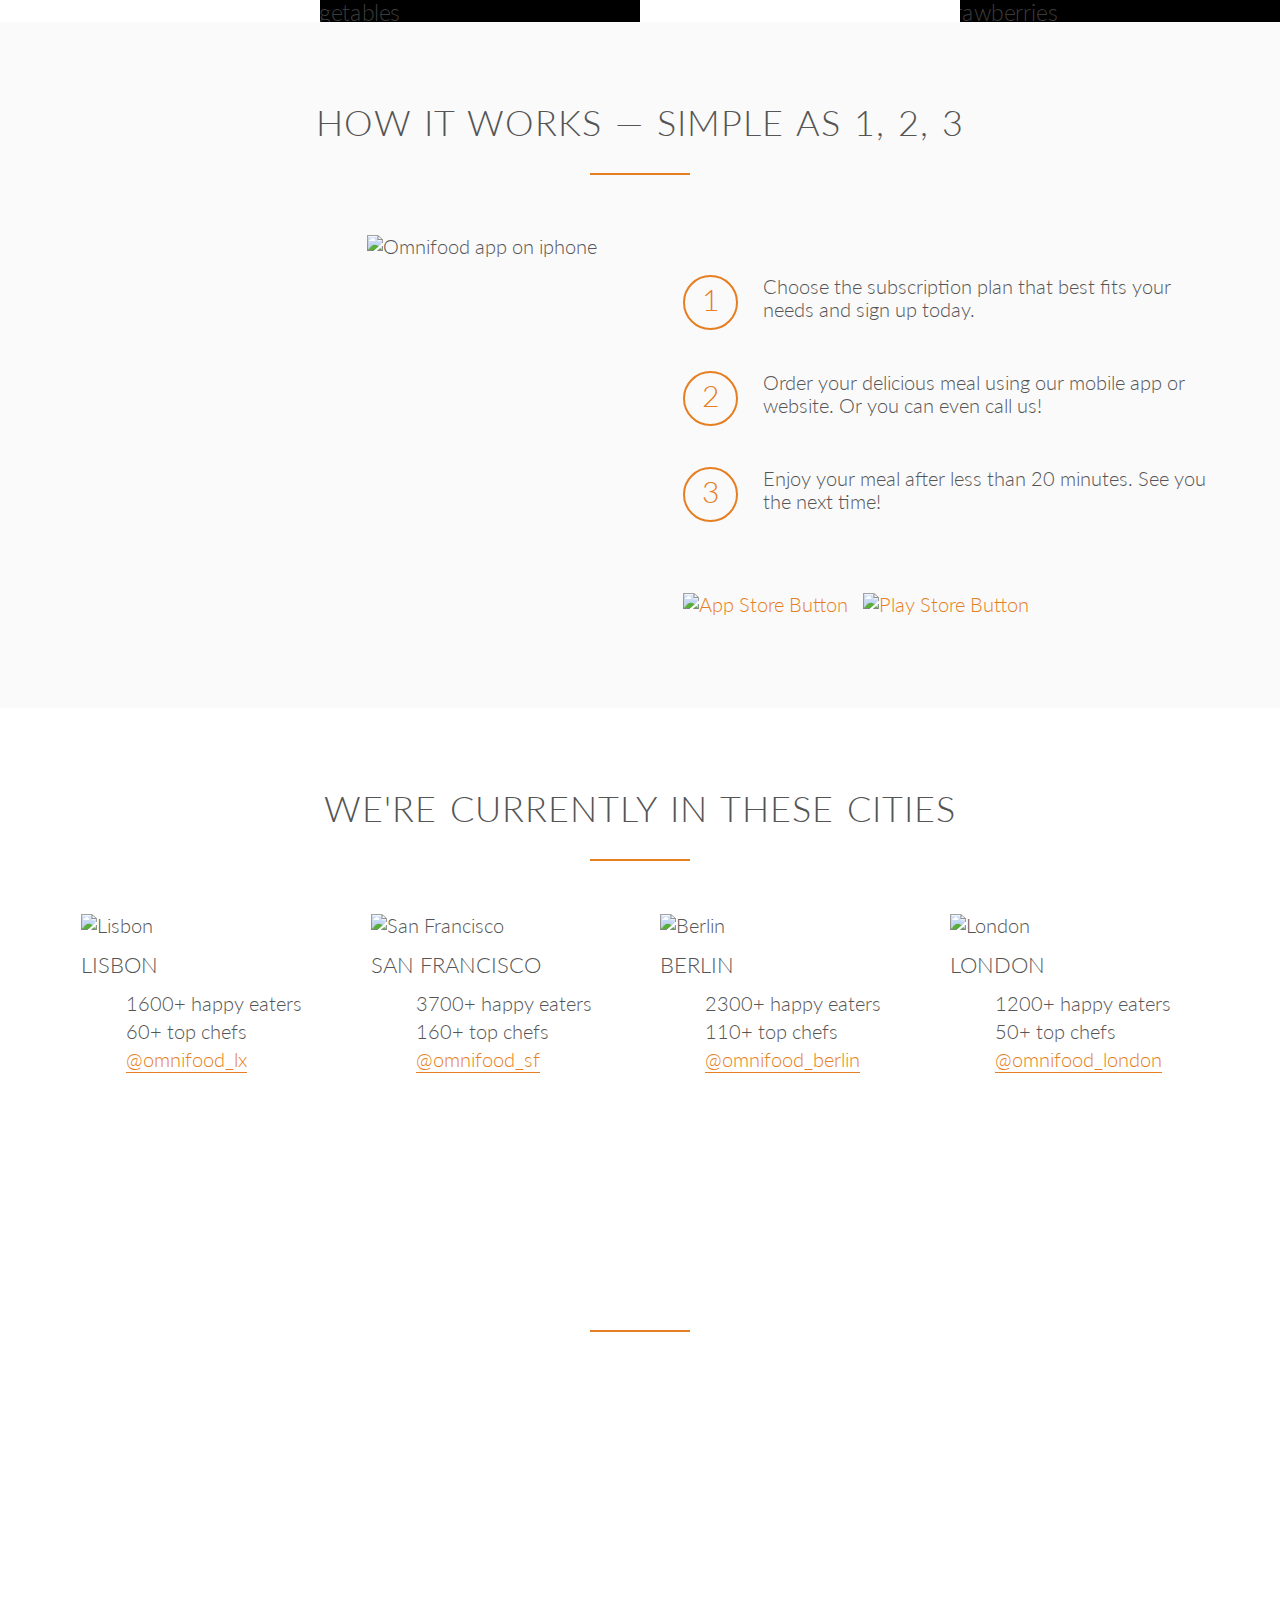
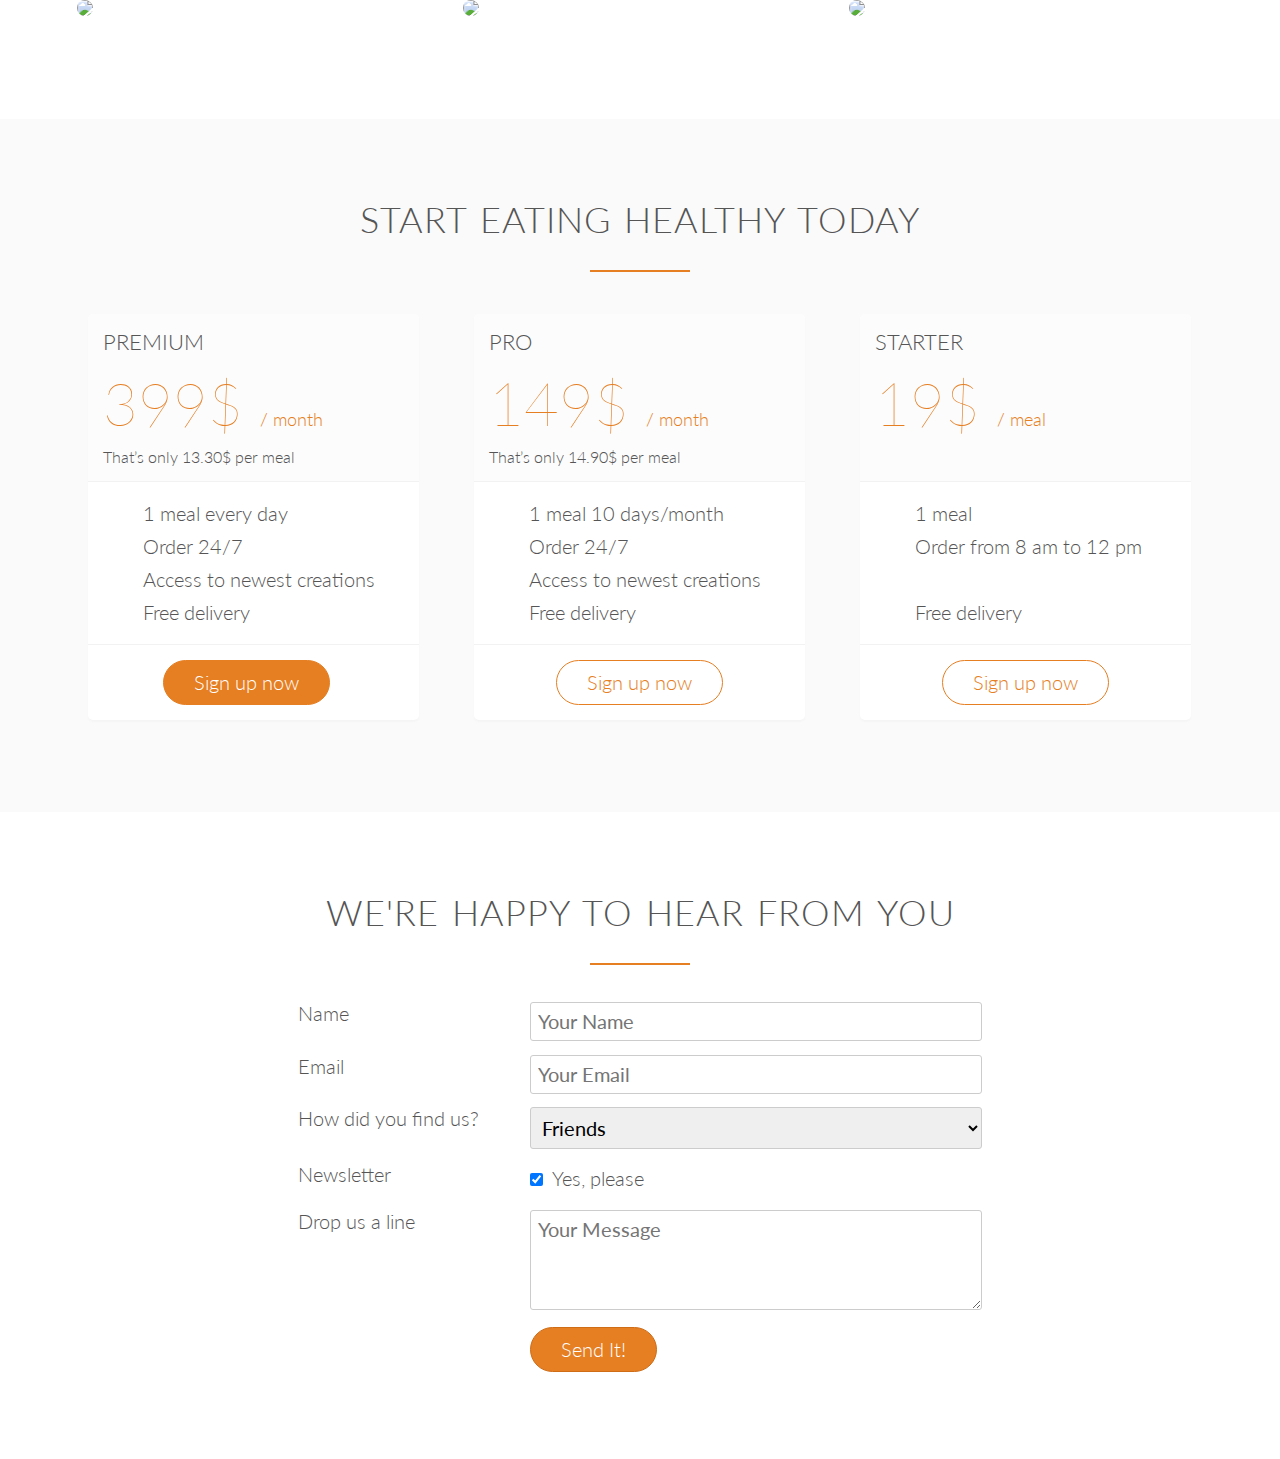
==== commit 7506c7a2: "Contact Form Section" ====
--- a/omnifood/index.html
+++ b/omnifood/index.html
@@ -314,6 +314,69 @@
             </div>
         </section>
         
+        <section>
+            <div class="row">
+                <h2>We're happy to hear from you</h2>
+            </div>
+            <div class="row">
+                <form method="post" action="#" class="contact-form">
+                    <div class="row">
+                        <div class="col span-1-of-3">
+                            <label for="name">Name</label>
+                        </div>
+                        <div class="col span-2-of-3">
+                            <input type="text" name="name" id="name" placeholder="Your Name" required>
+                        </div>
+                    </div>
+                    <div class="row">
+                        <div class="col span-1-of-3">
+                            <label for="email">Email</label>
+                        </div>
+                        <div class="col span-2-of-3">
+                            <input type="email" name="email" id="email" placeholder="Your Email" required>
+                        </div>
+                    </div>
+                    <div class="row">
+                        <div class="col span-1-of-3">
+                            <label for="find-us">How did you find us?</label>
+                        </div>
+                        <div class="col span-2-of-3">
+                            <select name="find-us" id="find-us">
+                                <option value="friends" selected>Friends</option>
+                                <option value="search">Search Engine</option>
+                                <option value="ad">Advertisement</option>
+                                <option value="other">Other</option>
+                            </select>
+                        </div>
+                    </div>
+                    <div class="row">
+                        <div class="col span-1-of-3">
+                            <label>Newsletter</label>
+                        </div>
+                        <div class="col span-2-of-3">
+                            <input type="checkbox" name="news" id="news" checked> Yes, please
+                        </div>
+                    </div>
+                    <div class="row">
+                        <div class="col span-1-of-3">
+                            <label>Drop us a line</label>
+                        </div>
+                        <div class="col span-2-of-3">
+                            <textarea name="message" placeholder="Your Message"></textarea>
+                        </div>
+                    </div>
+                    <div class="row">
+                        <div class="col span-1-of-3">
+                            <label>&nbsp;</label>
+                        </div>
+                        <div class="col span-2-of-3">
+                            <input type="submit" value="Send It!">
+                        </div>
+                    </div>
+                </form>
+            </div>
+        </section>
+        
     </body>
 
 </html>--- a/omnifood/resources/css/style.css
+++ b/omnifood/resources/css/style.css
@@ -142,7 +142,8 @@
 /* ----- BUTTONS -----*/
 
 .btn:link,
-.btn:visited {
+.btn:visited,
+input[type=submit] {
     display:inline-block;
     padding: 10px 30px;
     font-weight: 300;
@@ -152,7 +153,8 @@
 }
 
 .btn-full:link,
-.btn-full:visited {
+.btn-full:visited, 
+input[type=submit] {
     background-color: #e67e22;
     border: 1px solid #e67e22;
     color: #fff;
@@ -166,12 +168,15 @@
 }
 
 .btn:hover,
-.btn:active {
+.btn:active,
+input[type=submit]:hover,
+input[type=submit]:active{
     background-color: #cf6d17;
 }
 
 .btn-full:hover,
-.btn-full:active {
+.btn-full:active, 
+input[type=submit]{
     border: 1px solid #cf6d17;
 }
 
@@ -449,4 +454,33 @@
 
 .plan-box ul li {
     padding: 5px 0;
-}+}
+
+/*-------------------------------------------------------*/
+/* FORM */
+/*-------------------------------------------------------*/
+
+.contact-form {
+    width: 60%;
+    margin: 0 auto;
+}
+
+input[type=text],
+input[type=email],
+select, 
+textarea {
+    width: 100%;
+    padding: 7px;
+    border-radius: 3px;
+    border: 1px solid #ccc;
+}
+
+textarea {
+    height: 100px;
+}
+
+input[type=checkbox] {
+    margin: 10px 5px 10px 0;
+}
+
+*:focus {outline: none}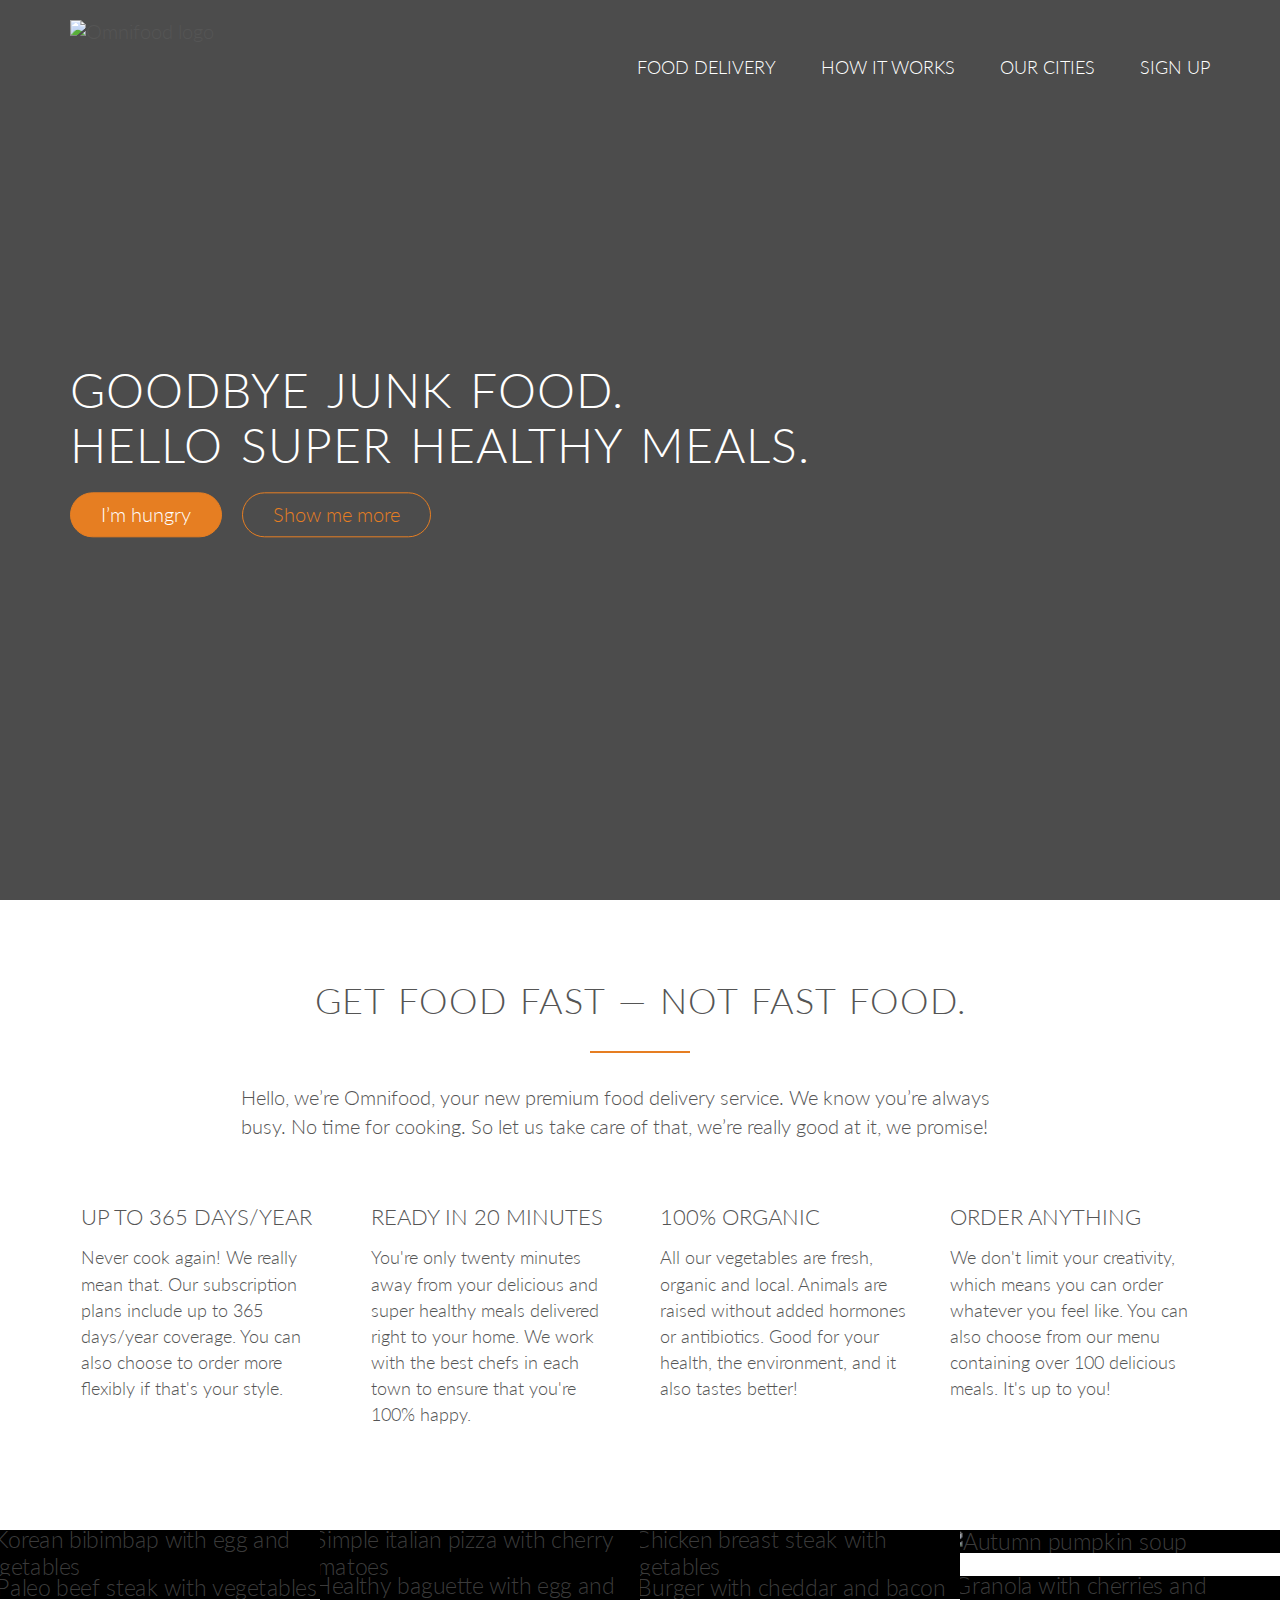
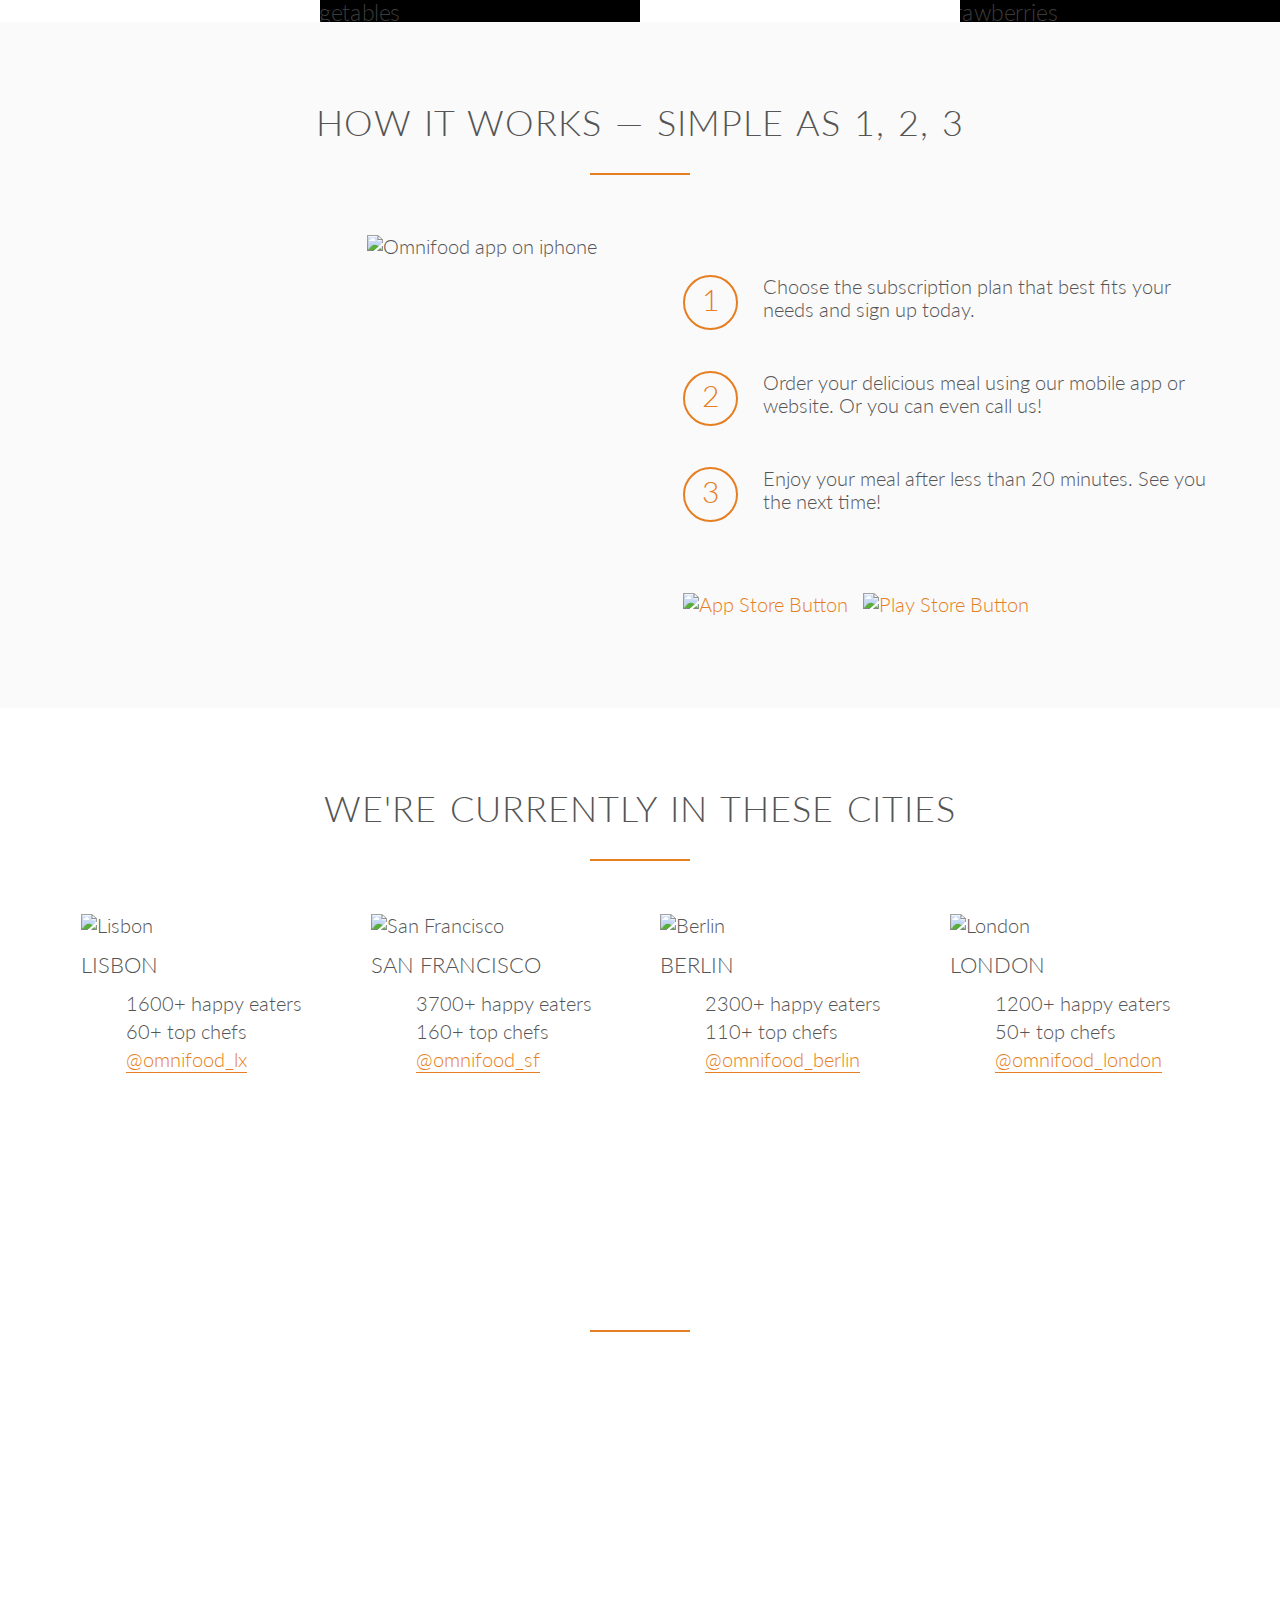
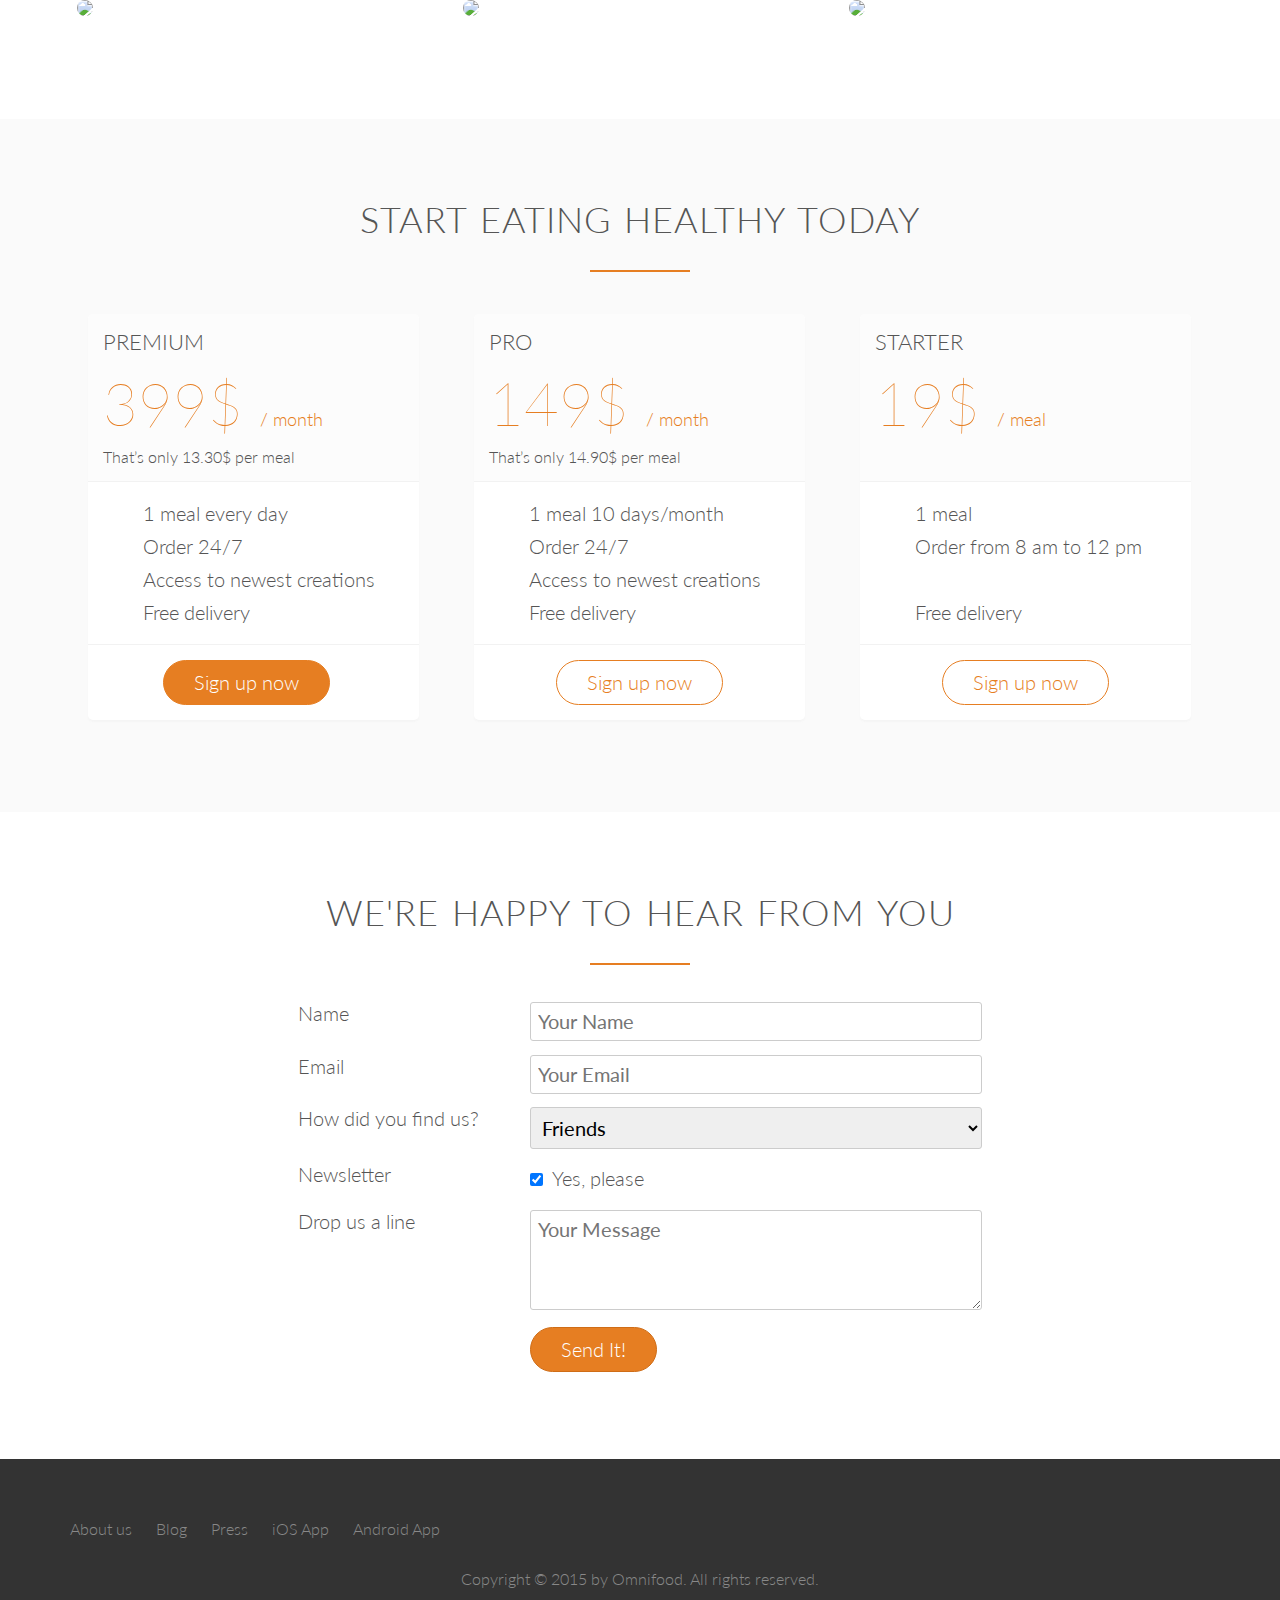
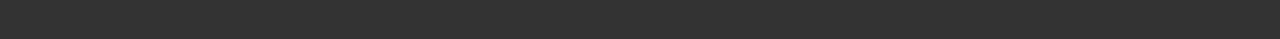
==== commit 8cc895d7: "Footer Section" ====
--- a/omnifood/index.html
+++ b/omnifood/index.html
@@ -377,6 +377,33 @@
             </div>
         </section>
         
+        <footer>
+            <div class="row">
+                <div class="col span-1-of-2">
+                    <ul class="footer-nav">
+                        <li><a href="#">About us</a></li>
+                        <li><a href="#">Blog</a></li>
+                        <li><a href="#">Press</a></li>
+                        <li><a href="#">iOS App</a></li>
+                        <li><a href="#">Android App</a></li>                    
+                    </ul>
+                </div>
+                <div class="col span-1-of-2">
+                    <ul class="social-links">
+                        <li><a href="#"><i class="ion-social-facebook"></i></a></li>
+                        <li><a href="#"><i class="ion-social-twitter"></i></a></li>
+                        <li><a href="#"><i class="ion-social-googleplus"></i></a></li>
+                        <li><a href="#"><i class="ion-social-instagram"></i></a></li>
+                    </ul>
+                </div>
+            </div>
+            <div class="row">
+                <p>
+                    Copyright &copy; 2015 by Omnifood. All rights reserved.
+                </p>
+            </div>
+        </footer>
+        
     </body>
 
-</html>+</html>
--- a/omnifood/resources/css/style.css
+++ b/omnifood/resources/css/style.css
@@ -483,4 +483,84 @@
     margin: 10px 5px 10px 0;
 }
 
-*:focus {outline: none}+*:focus {outline: none}
+
+/*-------------------------------------------------------*/
+/* FORM */
+/*-------------------------------------------------------*/
+
+footer {
+    background-color: #333;
+    padding: 50px;
+    font-size: 80%;
+}
+
+.footer-nav {
+    list-style: none;
+    float: left;
+}
+
+.social-links {
+    list-style: none;
+    float: right;
+}
+
+.footer-nav li,
+.social-links li {
+    display: inline-block;
+    margin-right: 20px;
+}
+
+.footer-nav li:last-child, 
+.social-links li:last-child {
+    margin: 0;
+}
+
+.footer-nav li a:link,
+.footer-nav li a:visited,
+.social-links li a:link,
+.social-links li a:visited {
+    text-decoration: none;
+    border: 0;
+    color: #888;
+}
+
+.footer-nav li a:hover,
+.footer-nav li a:active {
+    color:#ddd;
+}
+
+.social-links li a:link,
+.social-links li a:visited {
+    font-size: 160%;
+}
+
+.ion-social-facebook,
+.ion-social-twitter,
+.ion-social-googleplus,
+.ion-social-instagram {
+    transition: color 0.5s;
+}
+
+.ion-social-facebook:hover {
+    color: #3b5998;
+}
+
+.ion-social-twitter:hover {
+    color: #00aced;
+}
+
+.ion-social-googleplus:hover {
+    color: #dd4b39;
+}
+
+.ion-social-instagram:hover {
+    color: #517fa4;
+}
+
+footer p {
+    color: #888;
+    text-align: center;
+    
+    margin-top: 20px;
+}